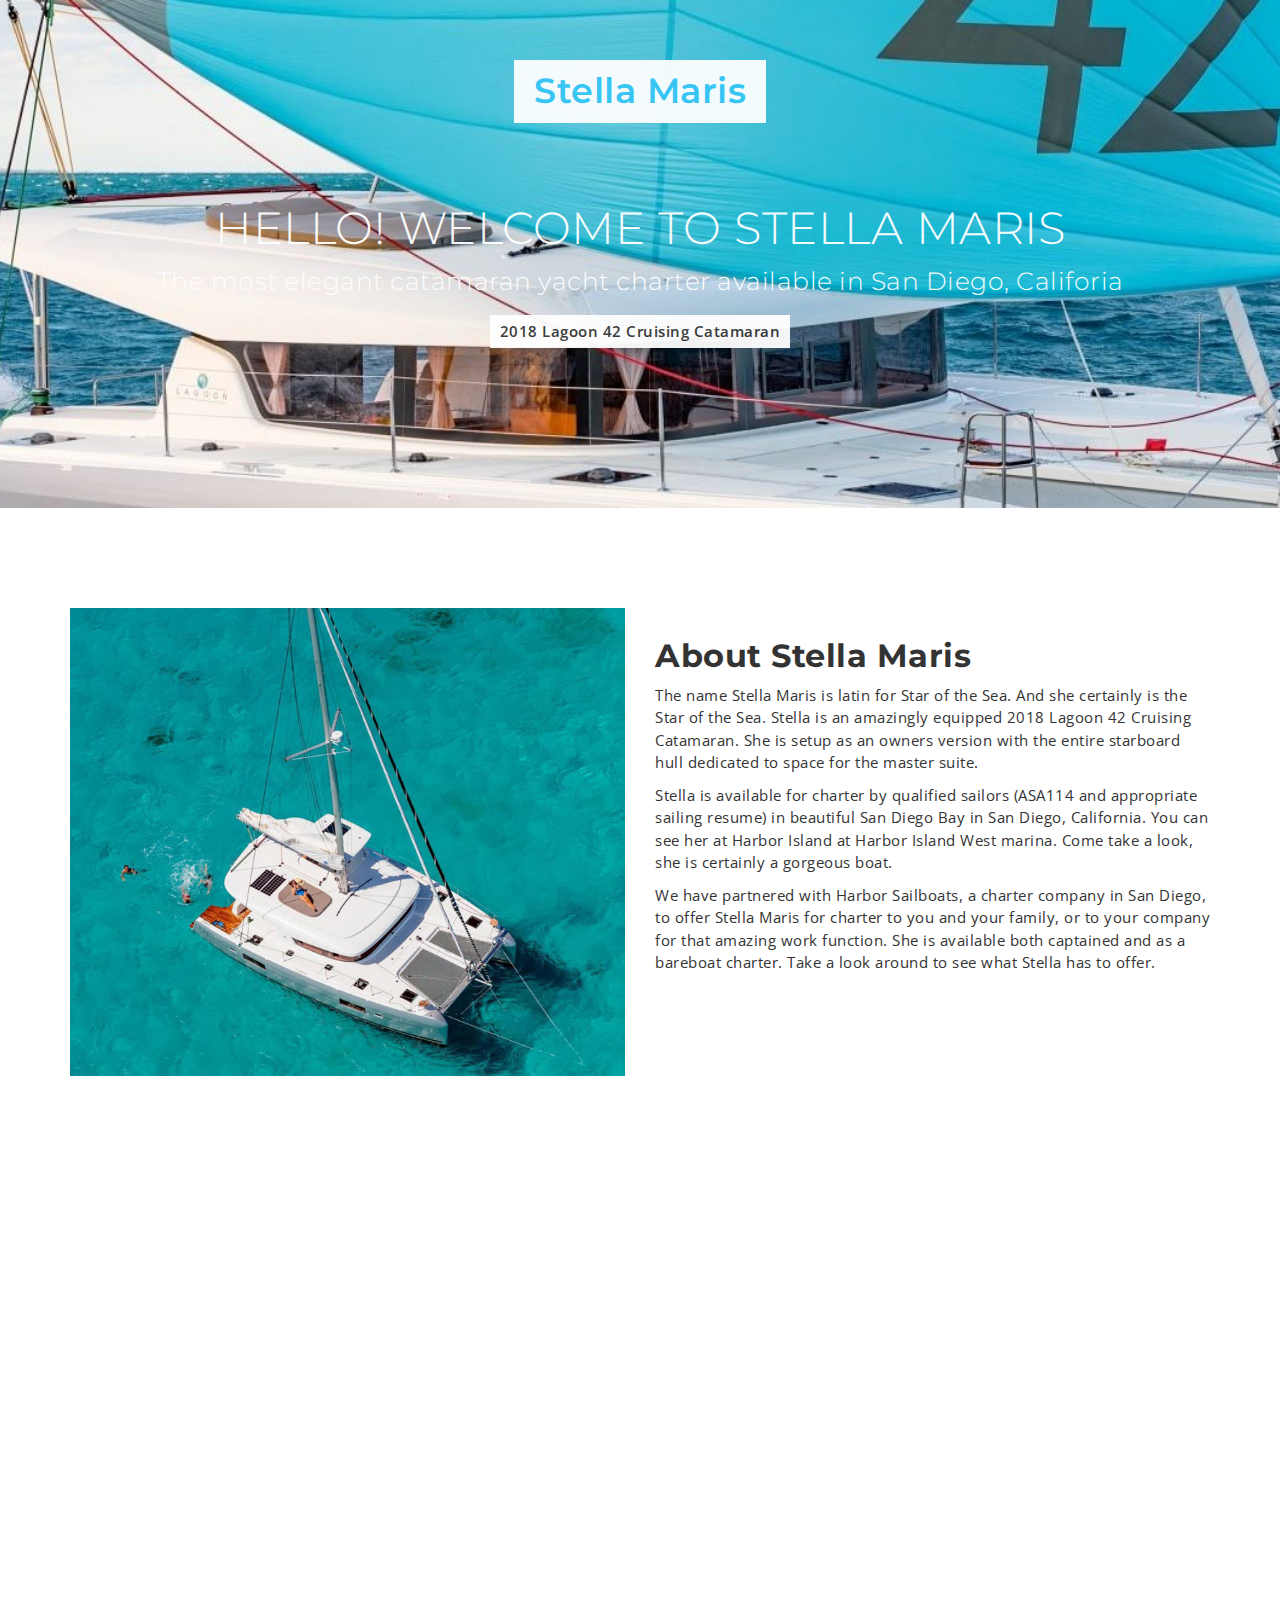
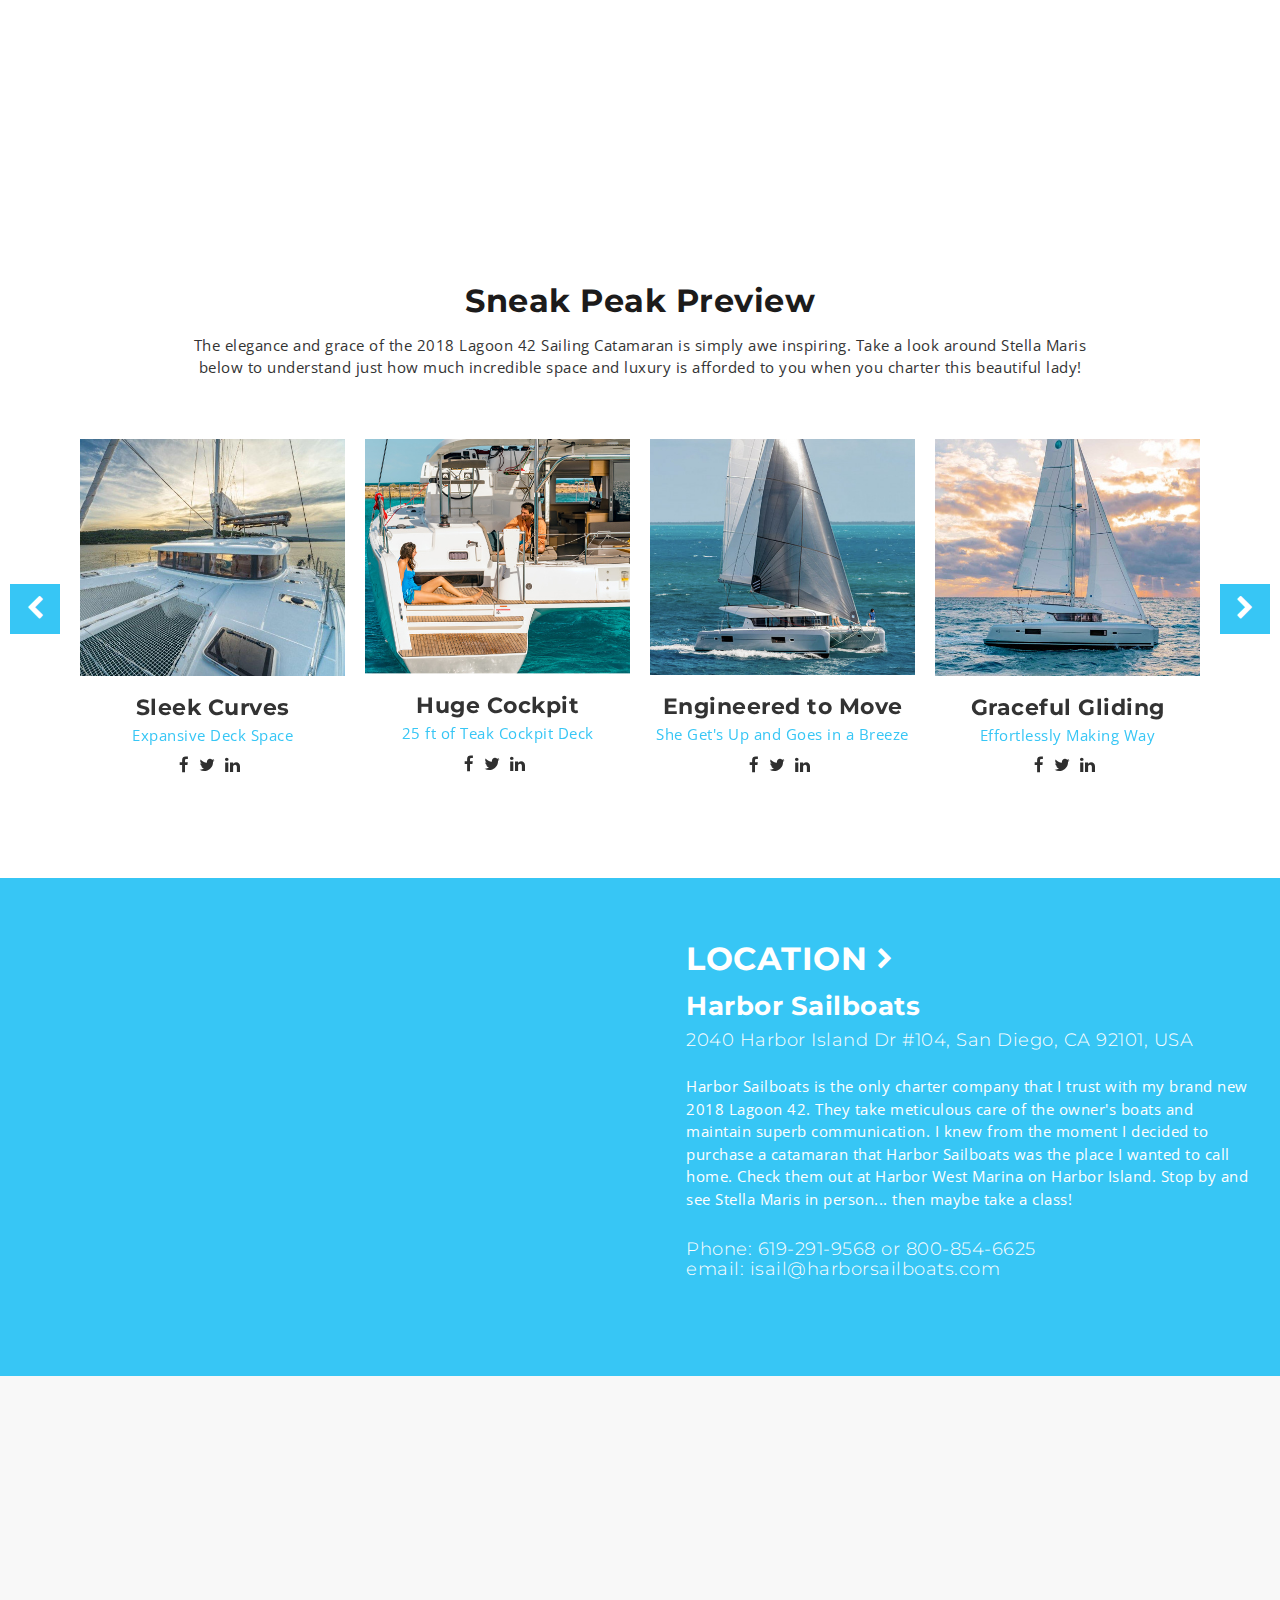
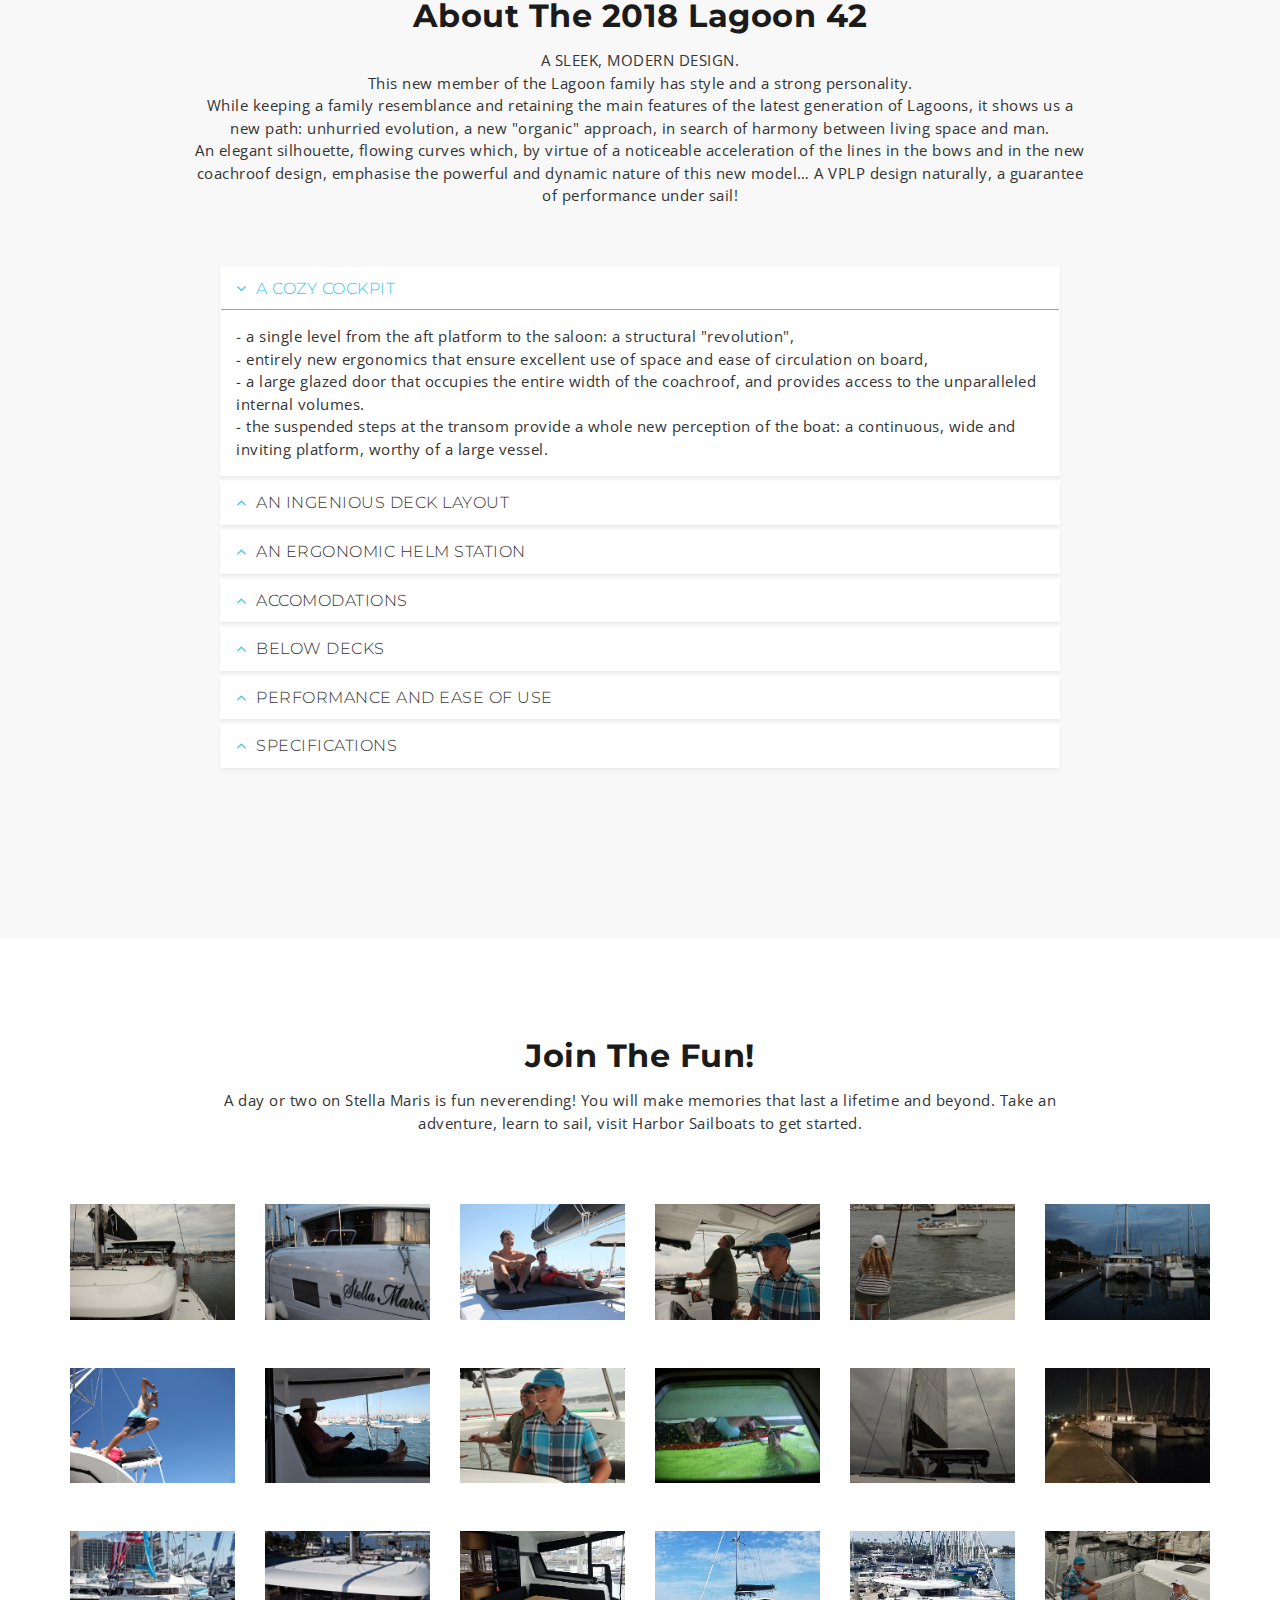
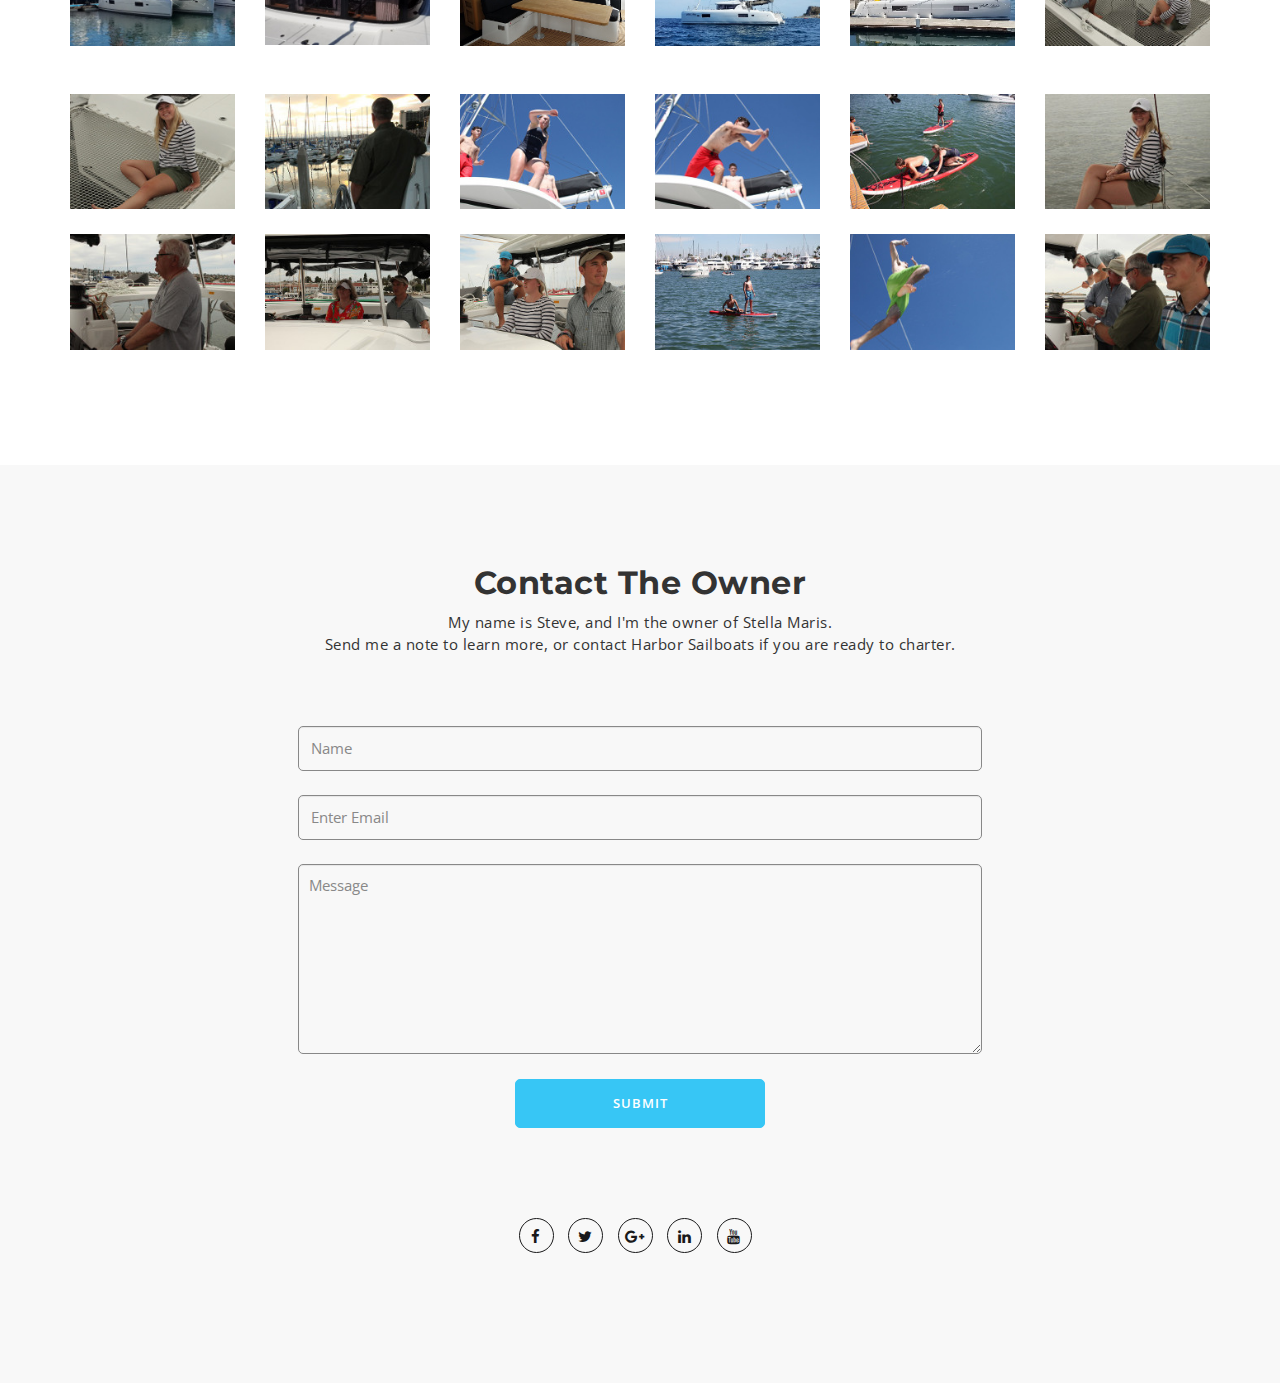
==== Detail/index.html @ 65ba23bf "1" ====
<!DOCTYPE html>
<html lang="en">
  <head>
    <meta charset="utf-8">
    <meta http-equiv="X-UA-Compatible" content="IE=edge">
    <meta name="viewport" content="width=device-width, initial-scale=1">
    <!-- The above 3 meta tags *must* come first in the head; any other head content must come *after* these tags -->
    <title>Stella Maris : Home</title>
    <!-- Favicon -->
    <link rel="shortcut icon" type="image/icon" href="assets/images/favicon.ico"/>
    <!-- Font Awesome -->
    <link href="https://maxcdn.bootstrapcdn.com/font-awesome/4.6.3/css/font-awesome.min.css" rel="stylesheet">
    <!-- Bootstrap -->
    <link href="assets/css/bootstrap.min.css" rel="stylesheet">
    <!-- Slick slider -->
    <link href="assets/css/slick.css" rel="stylesheet">
    <!-- Theme color -->
    <link id="switcher" href="assets/css/theme-color/lite-blue-theme.css" rel="stylesheet"> 

    <!-- Main Style -->
    <link href="style.css" rel="stylesheet">

    <!-- Fonts -->

    <!-- Open Sans for body font -->
	<link href="https://fonts.googleapis.com/css?family=Open+Sans:300,400,400i,600,700,800" rel="stylesheet">
	<!-- Montserrat for title -->
	<link href="https://fonts.googleapis.com/css?family=Montserrat" rel="stylesheet">
 
 
	
    <!-- HTML5 shim and Respond.js for IE8 support of HTML5 elements and media queries -->
    <!-- WARNING: Respond.js doesn't work if you view the page via file:// -->
    <!--[if lt IE 9]>
      <script src="https://oss.maxcdn.com/html5shiv/3.7.2/html5shiv.min.js"></script>
      <script src="https://oss.maxcdn.com/respond/1.4.2/respond.min.js"></script>
    <![endif]-->
  </head>
  <body>
  	
  	<!-- Start Header -->
	<header id="mu-hero" class="" role="banner">
		<!-- Start menu  -->
		<nav class="navbar navbar-fixed-top navbar-default mu-navbar">
		  	<div class="container">
			    <!-- Brand and toggle get grouped for better mobile display -->
			    <div class="navbar-header">
			      <button type="button" class="navbar-toggle collapsed" data-toggle="collapse" data-target="#bs-example-navbar-collapse-1" aria-expanded="false">
			        <span class="sr-only">Toggle navigation</span>
			        <span class="icon-bar"></span>
			        <span class="icon-bar"></span>
			        <span class="icon-bar"></span>
			      </button>

			      <!-- Logo -->
			      <a class="navbar-brand" href="index.html">Stella Maris</a>

			    </div>

			    <!-- Collect the nav links, forms, and other content for toggling -->
			    <div class="collapse navbar-collapse" id="bs-example-navbar-collapse-1">
			      	<ul class="nav navbar-nav mu-menu navbar-right">
			      		<li><a href="#mu-hero">Home</a></li>
				        <li><a href="#mu-about">About Stella</a></li>
			            <li><a href="#mu-speakers">Sneak Peak</a></li>
			            <li><a href="#mu-sponsors">The Fun</a></li>
			            <li><a href="#mu-contact">Contact</a></li>
			      	</ul>
			    </div><!-- /.navbar-collapse -->
		  	</div><!-- /.container-fluid -->
		</nav>
		<!-- End menu -->

		<div class="mu-hero-overlay">
			<div class="container">
				<div class="mu-hero-area">

					<!-- Start hero featured area -->
					<div class="mu-hero-featured-area">
						<!-- Start center Logo -->
						<div class="mu-logo-area">
							<!-- text based logo -->
							<a class="mu-logo" href="#">Stella Maris</a>
							<!-- image based logo -->
							<!-- <a class="mu-logo" href="#"><img src="assets/images/logo.jpg" alt="logo img"></a> -->
						</div>
						<!-- End center Logo -->

						<div class="mu-hero-featured-content">

							<h1>HELLO! WELCOME TO STELLA MARIS</h1>
							<h2>The most elegant catamaran yacht charter available in San Diego, Califoria</h2>
							<p class="mu-event-date-line">2018 Lagoon 42 Cruising Catamaran</p>

						</div>
					</div>
					<!-- End hero featured area -->

				</div>
			</div>
		</div>
	</header>
	<!-- End Header -->
	
	<!-- Start main content -->
	<main role="main">
		<!-- Start About -->
		<section id="mu-about">
			<div class="container">
				<div class="row">
					<div class="col-md-12">
						<div class="mu-about-area">
							<!-- Start Feature Content -->
							<div class="row">
								<div class="col-md-6">
									<div class="mu-about-left">
										<img class="" src="assets/images/about.jpg" alt="Men Speaker">
									</div>
								</div>
								<div class="col-md-6">
									<div class="mu-about-right">
										<h2>About Stella Maris</h2>
										<p>The name Stella Maris is latin for Star of the Sea. And she certainly is the Star of the Sea. Stella is an amazingly equipped 2018 Lagoon 42 Cruising Catamaran. She is setup as an owners version with the entire starboard hull dedicated to space for the master suite.</p>

										<p>Stella is available for charter by qualified sailors (ASA114 and appropriate sailing resume) in beautiful San Diego Bay in San Diego, California. You can see her at Harbor Island at Harbor Island West marina. Come take a look, she is certainly a gorgeous boat.</p>

										<p>We have partnered with Harbor Sailboats, a charter company in San Diego, to offer Stella Maris for charter to you and your family, or to your company for that amazing work function. She is available both captained and as a bareboat charter. Take a look around to see what Stella has to offer.</p>
									</div>
								</div>
							</div>
							<!-- End Feature Content -->

						</div>
					</div>
				</div>
			</div>
		</section>
		<!-- End About -->

		<!-- Start Video -->
		<section id="mu-video">
			<div class="mu-video-overlay">
				<div class="container">
					<div class="row">
						<div class="col-md-12">
							<div class="mu-video-area">
								<h2>Watch How Comfortable The Lagoon 42 Can Be!</h2>
								<a class="mu-video-play-btn" href="#"><i class="fa fa-play" aria-hidden="true"></i></a>
							</div>
						</div>
					</div>
				</div>
			</div>

			<!-- Start Video content -->
			<div class="mu-video-content">
				<div class="mu-video-iframe-area">
					<a class="mu-video-close-btn" href="#"><i class="fa fa-times" aria-hidden="true"></i></a>
					<iframe width="854" height="480" src="https://player.vimeo.com/video/160850432" frameborder="0" allowfullscreen></iframe>
				</div>
			</div>
			<!-- End Video content -->

		</section>
		<!-- End Video -->

		<!-- Start Speakers -->
		<section id="mu-speakers">
			<div class="container">
				<div class="row">
					<div class="col-md-12">
						<div class="mu-speakers-area">

							<div class="mu-title-area">
								<h2 class="mu-title">Sneak Peak Preview</h2>
								<p>The elegance and grace of the 2018 Lagoon 42 Sailing Catamaran is simply awe inspiring. Take a look around Stella Maris below to understand just how much incredible space and luxury is afforded to you when you charter this beautiful lady!</p>
							</div>

							<!-- Start Speakers Content -->
							<div class="mu-speakers-content">

								<div class="mu-speakers-slider">

									<!-- Start single speaker -->
									<div class="mu-single-speakers">
										<img src="assets/images/speaker-1.jpg" alt="speaker img">
										<div class="mu-single-speakers-info">
											<h3>Sleek Curves</h3>
											<p>Expansive Deck Space</p>
											<ul class="mu-single-speakers-social">
												<li><a href="https://www.facebook.com/harborsailboats/"><i class="fa fa-facebook"></i></a></li>
												<li><a href="https://twitter.com/HarborSailboats"><i class="fa fa-twitter"></i></a></li>
												<li><a href="https://www.linkedin.com/company/harbor-sailboats"><i class="fa fa-linkedin"></i></a></li>
											</ul>
										</div>
									</div>
									<!-- End single speaker -->

									<!-- Start single speaker -->
									<div class="mu-single-speakers">
										<img src="assets/images/speaker-2.jpg" alt="speaker img">
										<div class="mu-single-speakers-info">
											<h3>Huge Cockpit</h3>
											<p>25 ft of Teak Cockpit Deck</p>
											<ul class="mu-single-speakers-social">
												<li><a href="https://www.facebook.com/harborsailboats/"><i class="fa fa-facebook"></i></a></li>
												<li><a href="https://twitter.com/HarborSailboats"><i class="fa fa-twitter"></i></a></li>
												<li><a href="https://www.linkedin.com/company/harbor-sailboats"><i class="fa fa-linkedin"></i></a></li>
											</ul>
										</div>
									</div>
									<!-- End single speaker -->


									<!-- Start single speaker -->
									<div class="mu-single-speakers">
										<img src="assets/images/speaker-3.jpg" alt="speaker img">
										<div class="mu-single-speakers-info">
											<h3>Engineered to Move</h3>
											<p>She Get's Up and Goes in a Breeze</p>
											<ul class="mu-single-speakers-social">
												<li><a href="https://www.facebook.com/harborsailboats/"><i class="fa fa-facebook"></i></a></li>
												<li><a href="https://twitter.com/HarborSailboats"><i class="fa fa-twitter"></i></a></li>
												<li><a href="https://www.linkedin.com/company/harbor-sailboats"><i class="fa fa-linkedin"></i></a></li>
											</ul>
										</div>
									</div>
									<!-- End single speaker -->


									<!-- Start single speaker -->
									<div class="mu-single-speakers">
										<img src="assets/images/speaker-4.jpg" alt="speaker img">
										<div class="mu-single-speakers-info">
											<h3>Graceful Gliding</h3>
											<p>Effortlessly Making Way</p>
											<ul class="mu-single-speakers-social">
												<li><a href="https://www.facebook.com/harborsailboats/"><i class="fa fa-facebook"></i></a></li>
												<li><a href="https://twitter.com/HarborSailboats"><i class="fa fa-twitter"></i></a></li>
												<li><a href="https://www.linkedin.com/company/harbor-sailboats"><i class="fa fa-linkedin"></i></a></li>
											</ul>
										</div>
									</div>
									<!-- End single speaker -->

									<!-- Start single speaker -->
									<div class="mu-single-speakers">
										<img src="assets/images/speaker-5.jpg" alt="speaker img">
										<div class="mu-single-speakers-info">
											<h3>Master Suite Bath</h3>
											<p>Not Your Typical Boat Head</p>
											<ul class="mu-single-speakers-social">
												<li><a href="https://www.facebook.com/harborsailboats/"><i class="fa fa-facebook"></i></a></li>
												<li><a href="https://twitter.com/HarborSailboats"><i class="fa fa-twitter"></i></a></li>
												<li><a href="https://www.linkedin.com/company/harbor-sailboats"><i class="fa fa-linkedin"></i></a></li>
											</ul>
										</div>
									</div>
									<!-- End single speaker -->

									<!-- Start single speaker -->
									<div class="mu-single-speakers">
										<img src="assets/images/speaker-6.jpg" alt="speaker img">
										<div class="mu-single-speakers-info">
											<h3>Saloon With Space</h3>
											<p>Room to Relax</p>
											<ul class="mu-single-speakers-social">
												<li><a href="https://www.facebook.com/harborsailboats/"><i class="fa fa-facebook"></i></a></li>
												<li><a href="https://twitter.com/HarborSailboats"><i class="fa fa-twitter"></i></a></li>
												<li><a href="https://www.linkedin.com/company/harbor-sailboats"><i class="fa fa-linkedin"></i></a></li>
											</ul>
										</div>
									</div>
									<!-- End single speaker -->


									<!-- Start single speaker -->
									<div class="mu-single-speakers">
										<img src="assets/images/speaker-7.jpg" alt="speaker img">
										<div class="mu-single-speakers-info">
											<h3>The Galley</h3>
											<p>Room for a Chef</p>
											<ul class="mu-single-speakers-social">
												<li><a href="https://www.facebook.com/harborsailboats/"><i class="fa fa-facebook"></i></a></li>
												<li><a href="https://twitter.com/HarborSailboats"><i class="fa fa-twitter"></i></a></li>
												<li><a href="https://www.linkedin.com/company/harbor-sailboats"><i class="fa fa-linkedin"></i></a></li>
											</ul>
										</div>
									</div>
									<!-- End single speaker -->


									<!-- Start single speaker -->
									<div class="mu-single-speakers">
										<img src="assets/images/speaker-8.jpg" alt="speaker img">
										<div class="mu-single-speakers-info">
											<h3>Spacious Cabins</h3>
											<p>Light and Airy</p>
											<ul class="mu-single-speakers-social">
												<li><a href="https://www.facebook.com/harborsailboats/"><i class="fa fa-facebook"></i></a></li>
												<li><a href="https://twitter.com/HarborSailboats"><i class="fa fa-twitter"></i></a></li>
												<li><a href="https://www.linkedin.com/company/harbor-sailboats"><i class="fa fa-linkedin"></i></a></li>
											</ul>
										</div>
									</div>
									<!-- End single speaker -->
								</div>
							</div>
							<!-- End Speakers Content -->

						</div>
					</div>
				</div>
			</div>
		</section>
		<!-- End Speakers -->

		<!-- Start Venue -->
		<section id="mu-venue">
			<div class="mu-venue-area">
				<div class="row">

					<div class="col-md-6">
						<div class="mu-venue-map">
							<iframe src="https://www.google.com/maps/embed?pb=!1m18!1m12!1m3!1d3356.5060630636676!2d-117.21185962415237!3d32.72575054158334!2m3!1f0!2f0!3f0!3m2!1i1024!2i768!4f13.1!3m3!1m2!1s0x80deab0d3cc70043%3A0x1e513557027c5e20!2sHarbor+Sailboats!5e0!3m2!1sen!2sus!4v1509255397035" width="100%" height="500" frameborder="0" style="border:0" allowfullscreen></iframe>
                        </div>
					</div>

					<div class="col-md-6">
						<div class="mu-venue-address">
							<h2>LOCATION <i class="fa fa-chevron-right" aria-hidden="true"></i></h2>
							<h3>Harbor Sailboats</h3>
							<h4>2040 Harbor Island Dr #104, San Diego, CA 92101, USA</h4>
							<p>Harbor Sailboats is the only charter company that I trust with my brand new 2018 Lagoon 42. They take meticulous care of the owner's boats and maintain superb communication. I knew from the moment I decided to purchase a catamaran that Harbor Sailboats was the place I wanted to call home. Check them out at Harbor West Marina on Harbor Island. Stop by and see Stella Maris in person... then maybe take a class!</p>
                            <h4><br>Phone: 619-291-9568 or 800-854-6625<br>
                            email: isail@harborsailboats.com</h4>
						</div>
					</div>
				</div>
			</div>
		</section>
		<!-- End Venue -->

		<!-- Start FAQ -->
		<section id="mu-faq">
			<div class="container">
				<div class="row">
					<div class="col-md-12">
						<div class="mu-faq-area">

							<div class="mu-title-area">
								<h2 class="mu-title"><br><br>About the 2018 Lagoon 42</h2>
								<p>A SLEEK, MODERN DESIGN.<br>
                                    This new member of the Lagoon family has style and a strong personality. <br>
                                    While keeping a family resemblance and retaining the main features of the latest generation of Lagoons, it shows us a new path: unhurried evolution, a new "organic" approach, in search of harmony between living space and man.<br>
                                    An elegant silhouette, flowing curves which, by virtue of a noticeable acceleration of the lines in the bows and in the new coachroof design, emphasise the powerful and dynamic nature of this new model… A VPLP design naturally, a guarantee of performance under sail! </p>
							</div>

							<div class="mu-faq-content">

								<div class="panel-group" id="accordion">

							        <div class="panel panel-default">
							          <div class="panel-heading">
							            <h4 class="panel-title">
							              <a data-toggle="collapse" data-parent="#accordion" href="#collapseOne" aria-expanded="true">
							                <span class="fa fa-angle-down"></span> A COZY COCKPIT
							              </a>
							            </h4>
							          </div>
							          <div id="collapseOne" class="panel-collapse collapse in">
							            <div class="panel-body">
                                        - a single level from the aft platform to the saloon: a structural "revolution",<br>
                                        - entirely new ergonomics that ensure excellent use of space and ease of circulation on board,<br>
                                        - a large glazed door that occupies the entire width of the coachroof, and provides access to the unparalleled internal volumes.<br>
                                        - the suspended steps at the transom provide a whole new perception of the boat: a continuous, wide and inviting platform, worthy of a large vessel.							            </div>
							          </div>
							        </div>

							        <div class="panel panel-default">
							          <div class="panel-heading">
							            <h4 class="panel-title">
							              <a data-toggle="collapse" data-parent="#accordion" href="#collapseTwo">
							                <span class="fa fa-angle-up"></span> AN INGENIOUS DECK LAYOUT
							              </a>
							            </h4>
							          </div>
							          <div id="collapseTwo" class="panel-collapse collapse">
							            <div class="panel-body">
                                            The mast moved further aft and the self-tacking jib, a guarantee of performance under sail and ease of handling, provide the ability to bring all operations together in one place.							            </div>
							          </div>
							        </div>

							        <div class="panel panel-default">
							          <div class="panel-heading">
							            <h4 class="panel-title">
							              <a data-toggle="collapse" data-parent="#accordion" href="#collapseThree">
							                <span class="fa fa-angle-up"></span> AN ERGONOMIC HELM STATION
							              </a>
							            </h4>
							          </div>
							          <div id="collapseThree" class="panel-collapse collapse">
							            <div class="panel-body">
                                            Located at the coachroof bulkhead, offering many advantages:direct communication between the cockpit and saloon, improved circulation, forward and aft of the helming station,
                                            direct access to the coachroof for easier access to the boom, a composite bimini with a sliding panel to ensure a good view of the sails,
                                            a closure panel for helming station safety when under way.						            
                                        </div>
							          </div>
							        </div>

							        <div class="panel panel-default">
							          <div class="panel-heading">
							            <h4 class="panel-title">
							              <a data-toggle="collapse" data-parent="#accordion" href="#collapseFour">
							                <span class="fa fa-angle-up"></span> ACCOMODATIONS 
							              </a>
							            </h4>
							          </div>
							          <div id="collapseFour" class="panel-collapse collapse">
							            <div class="panel-body">
                                            3 cabin owners configuration … and what cabins! Island double beds for the aft cabins and beds with side access for the forward cabins,
                                            the aft cabins benefit from a bathroom with a separate shower, very large windows in the cabins offer excellent illumination and magnificent views of the surroundings, the vertical glazing in the coachroof provides saloon illumination: a well-lit, comfortable environment that is perfectly balanced between the galley and saloon areas,
                                            the U-shaped galley, fully fitted with broad work surfaces and extensive storage space, is oriented towards the external cockpit. The attention devoted to detail and the use of the volumes make this new interior a unique and enjoyable living space.							            </div>
							          </div>
							        </div>

							        <div class="panel panel-default">
							          <div class="panel-heading">
							            <h4 class="panel-title">
							              <a data-toggle="collapse" data-parent="#accordion" href="#collapseFive">
							                <span class="fa fa-angle-up"></span> BELOW DECKS 
							              </a>
							            </h4>
							          </div>
							          <div id="collapseFive" class="panel-collapse collapse">
							            <div class="panel-body">
                                            The influence of the organic architecture resonates in the interior volumes.<br>
                                            Attractive moulded wood emphasises the smooth curves of the interior furnishings, designed with care by Nauta.<br>
                                            Once again, the Italian design firm combines elegance and functionality, and offers us two versions of this new model.
                                        </div>
							          </div>
							        </div>
							        <div class="panel panel-default">
							          <div class="panel-heading">
							            <h4 class="panel-title">
							              <a data-toggle="collapse" data-parent="#accordion" href="#collapseSix">
							                <span class="fa fa-angle-up"></span> PERFORMANCE AND EASE OF USE 
							              </a>
							            </h4>
							          </div>
							          <div id="collapseSix" class="panel-collapse collapse">
							            <div class="panel-body">
                                            The mast being moved further aft offers many advantages on a cruising catamaran:a self-tacking genoa for ease of use,<br>
                                            - a larger foretriangle for a greater choice of downwind sails,<br>
                                            - a shorter boom for ease of maneuvering,<br>
                                            - a mainsail that is broader near the head, taking advantage of less turbulent wind for a real improvement in performance,<br>
                                            - re-centering of the weight, which greatly reduces pitching.                                        
                                        </div>
							          </div>
							        </div>
							        <div class="panel panel-default">
							          <div class="panel-heading">
							            <h4 class="panel-title">
							              <a data-toggle="collapse" data-parent="#accordion" href="#collapseSeven">
							                <span class="fa fa-angle-up"></span> SPECIFICATIONS 
							              </a>
							            </h4>
							          </div>
							          <div id="collapseSeven" class="panel-collapse collapse">
							            <div class="panel-body">
                                            Length over all: 12,80m / 42'<br>
                                            Beam: 7,70m / 25'3"<br>
                                            Draft: 1,25m / 4'1"<br>
                                            Mast clearance: 20,65m / 67'9"<br>
                                            Light displacement (EEC): 12,1 t / 26681 Lbs<br>
                                            Sail area: 90 m² / 968 sq.ft<br>
                                            Full-batten mainsail: 55m² / 592 sq.ft<br>
                                            Square top mainsail: 59m² / 635 sq.ft<br>
                                            Self tacking jib: 35m² / 377 sq.ft<br>
                                            Code 0: 68m² / 732 sq.ft<br>
                                            Engines: 2 x 57 CV / 2 x 57 HP<br>
                                            Fuel capacity: 300 l / 79 US gal<br>
                                            Fresh water capacity: 300 l / 79 US gal<br>
                                            No. Of berths: 6 to 12<br>
                                            EC certification: A :12 ; B :14 ; C : 20 ; D: 30<br>
                                        </div>
							          </div>
							        </div>


							    </div>
							</div>

						</div>
					</div>
				</div>
			</div>
		</section>
		<!-- End FAQ -->
        <br><br><br>
		<!-- Start Sponsors -->
		<section id="mu-sponsors">
			<div class="container">
				<div class="row">
					<div class="col-md-12">
						<div class="mu-sponsors-area">
							
							<div class="mu-title-area">
								<h2 class="mu-title">Join The Fun!</h2>
								<p>A day or two on Stella Maris is fun neverending! You will make memories that last a lifetime and beyond. Take an adventure, learn to sail, visit Harbor Sailboats to get started.</p>
							</div>
							
							<!-- Start spnonsors brand logo -->
							<div class="mu-sponsors-content">
								<div class="row">
									<div class="col-md-2 col-sm-4 col-xs-4">
										<div class="mu-sponsors-single">
											<img src="assets/images/sponsor-logo-1.png" alt="Brand Logo">
										</div>
									</div>

									<div class="col-md-2 col-sm-4 col-xs-4">
										<div class="mu-sponsors-single">
											<img src="assets/images/sponsor-logo-2.png" alt="Brand Logo">
										</div>
									</div>

									<div class="col-md-2 col-sm-4 col-xs-4">
										<div class="mu-sponsors-single">
											<img src="assets/images/sponsor-logo-3.png" alt="Brand Logo">
										</div>
									</div>

									<div class="col-md-2 col-sm-4 col-xs-4">
										<div class="mu-sponsors-single">
											<img src="assets/images/sponsor-logo-4.png" alt="Brand Logo">
										</div>
									</div>

										<div class="col-md-2 col-sm-4 col-xs-4">
										<div class="mu-sponsors-single">
											<img src="assets/images/sponsor-logo-5.png" alt="Brand Logo">
										</div>
									</div>

									<div class="col-md-2 col-sm-4 col-xs-4">
										<div class="mu-sponsors-single">
											<img src="assets/images/sponsor-logo-6.png" alt="Brand Logo">
										</div>
									</div>
                                </div>
                                <br>
    							<div class="row">
									<div class="col-md-2 col-sm-4 col-xs-4">
										<div class="mu-sponsors-single">
											<img src="assets/images/sponsor-logo-7.png" alt="Brand Logo">
										</div>
									</div>

									<div class="col-md-2 col-sm-4 col-xs-4">
										<div class="mu-sponsors-single">
											<img src="assets/images/sponsor-logo-8.png" alt="Brand Logo">
										</div>
									</div>

									<div class="col-md-2 col-sm-4 col-xs-4">
										<div class="mu-sponsors-single">
											<img src="assets/images/sponsor-logo-9.png" alt="Brand Logo">
										</div>
									</div>

									<div class="col-md-2 col-sm-4 col-xs-4">
										<div class="mu-sponsors-single">
											<img src="assets/images/sponsor-logo-10.png" alt="Brand Logo">
										</div>
									</div>

									<div class="col-md-2 col-sm-4 col-xs-4">
										<div class="mu-sponsors-single">
											<img src="assets/images/sponsor-logo-11.png" alt="Brand Logo">
										</div>
									</div>

									<div class="col-md-2 col-sm-4 col-xs-4">
										<div class="mu-sponsors-single">
											<img src="assets/images/sponsor-logo-12.png" alt="Brand Logo">
										</div>
									</div>
								</div>
                                <br>
    							<div class="row">
									<div class="col-md-2 col-sm-4 col-xs-4">
										<div class="mu-sponsors-single">
											<img src="assets/images/sponsor-logo-13.jpg" alt="Brand Logo">
										</div>
									</div>

									<div class="col-md-2 col-sm-4 col-xs-4">
										<div class="mu-sponsors-single">
											<img src="assets/images/sponsor-logo-14.jpg" alt="Brand Logo">
										</div>
									</div>

									<div class="col-md-2 col-sm-4 col-xs-4">
										<div class="mu-sponsors-single">
											<img src="assets/images/sponsor-logo-15.jpg" alt="Brand Logo">
										</div>
									</div>

									<div class="col-md-2 col-sm-4 col-xs-4">
										<div class="mu-sponsors-single">
											<img src="assets/images/sponsor-logo-16.jpg" alt="Brand Logo">
										</div>
									</div>

									<div class="col-md-2 col-sm-4 col-xs-4">
										<div class="mu-sponsors-single">
											<img src="assets/images/sponsor-logo-17.jpg" alt="Brand Logo">
										</div>
									</div>

									<div class="col-md-2 col-sm-4 col-xs-4">
										<div class="mu-sponsors-single">
											<img src="assets/images/sponsor-logo-18.jpg" alt="Brand Logo">
										</div>
									</div>
								</div>
                                <br>
    							<div class="row">
									<div class="col-md-2 col-sm-4 col-xs-4">
										<div class="mu-sponsors-single">
											<img src="assets/images/sponsor-logo-19.jpg" alt="Brand Logo">
										</div>
									</div>

									<div class="col-md-2 col-sm-4 col-xs-4">
										<div class="mu-sponsors-single">
											<img src="assets/images/sponsor-logo-20.jpg" alt="Brand Logo">
										</div>
									</div>

									<div class="col-md-2 col-sm-4 col-xs-4">
										<div class="mu-sponsors-single">
											<img src="assets/images/sponsor-logo-21.jpg" alt="Brand Logo">
										</div>
									</div>

									<div class="col-md-2 col-sm-4 col-xs-4">
										<div class="mu-sponsors-single">
											<img src="assets/images/sponsor-logo-22.jpg" alt="Brand Logo">
										</div>
									</div>

									<div class="col-md-2 col-sm-4 col-xs-4">
										<div class="mu-sponsors-single">
											<img src="assets/images/sponsor-logo-23.jpg" alt="Brand Logo">
										</div>
									</div>

									<div class="col-md-2 col-sm-4 col-xs-4">
										<div class="mu-sponsors-single">
											<img src="assets/images/sponsor-logo-24.jpg" alt="Brand Logo">
										</div>
									</div>
								</div>
							</div>
                                <br>
    							<div class="row">
									<div class="col-md-2 col-sm-4 col-xs-4">
										<div class="mu-sponsors-single">
											<img src="assets/images/sponsor-logo-25.jpg" alt="Brand Logo">
										</div>
									</div>

									<div class="col-md-2 col-sm-4 col-xs-4">
										<div class="mu-sponsors-single">
											<img src="assets/images/sponsor-logo-26.jpg" alt="Brand Logo">
										</div>
									</div>

									<div class="col-md-2 col-sm-4 col-xs-4">
										<div class="mu-sponsors-single">
											<img src="assets/images/sponsor-logo-27.jpg" alt="Brand Logo">
										</div>
									</div>

									<div class="col-md-2 col-sm-4 col-xs-4">
										<div class="mu-sponsors-single">
											<img src="assets/images/sponsor-logo-28.jpg" alt="Brand Logo">
										</div>
									</div>

									<div class="col-md-2 col-sm-4 col-xs-4">
										<div class="mu-sponsors-single">
											<img src="assets/images/sponsor-logo-29.jpg" alt="Brand Logo">
										</div>
									</div>

									<div class="col-md-2 col-sm-4 col-xs-4">
										<div class="mu-sponsors-single">
											<img src="assets/images/sponsor-logo-30.jpg" alt="Brand Logo">
										</div>
									</div>
								</div>
							<!-- End spnonsors brand logo -->
						</div>
					</div>
				</div>
			</div>
		</section>
		<!-- End Sponsors -->
        <br><br><br><br><br><br>

		<!-- Start Contact -->
		<section id="mu-contact">
			<div class="container">
				<div class="row">
					<div class="col-md-12">
						<div class="mu-contact-area">

							<div class="mu-title-area">
								<h2 class="mu-heading-title">Contact The Owner</h2>
								<p>My name is Steve, and I'm the owner of Stella Maris.<br>Send me a note to learn more, or contact Harbor Sailboats if you are ready to charter.</p>
							</div>

							<!-- Start Contact Content -->
							<div class="mu-contact-content">
								<div class="row">

								<div class="col-md-12">
									<div class="mu-contact-form-area">
										<div id="form-messages"></div>
											<form id="ajax-contact" method="post" action="mailer.php" class="mu-contact-form">
												<div class="form-group">                
													<input type="text" class="form-control" placeholder="Name" id="name" name="name" required>
												</div>
												<div class="form-group">                
													<input type="email" class="form-control" placeholder="Enter Email" id="email" name="email" required>
												</div>              
												<div class="form-group">
													<textarea class="form-control" placeholder="Message" id="message" name="message" required></textarea>
												</div>
												<button type="submit" class="mu-send-msg-btn"><span>SUBMIT</span></button>
								            </form>
										</div>
									</div>
								</div>
							</div>
							<!-- End Contact Content -->
						</div>
					</div>
				</div>
			</div>
		</section>
		<!-- End Contact -->

	</main>
	
	<!-- End main content -->	
			
	<br><br>		
	<!-- Start footer -->
	<footer id="mu-footer" role="contentinfo">
			<div class="container">
				<div class="mu-footer-area">
					<div class="mu-footer-top">
						<div class="mu-social-media">
							<a href="https://www.facebook.com/harborsailboats"><i class="fa fa-facebook"></i></a>
							<a href="https://twitter.com/HarborSailboats"><i class="fa fa-twitter"></i></a>
							<a href="https://plus.google.com/103163672385262578742"><i class="fa fa-google-plus"></i></a>
							<a href="https://www.linkedin.com/company/harbor-sailboats"><i class="fa fa-linkedin"></i></a>
							<a href="https://www.youtube.com/channel/UCc_NIAcBCXuR20yczjAwhJw"><i class="fa fa-youtube"></i></a>
						</div>
					</div>
				</div>
			</div>
        <br><br><br><br>
	</footer>
	<!-- End footer -->

	
	
    <!-- jQuery library -->
    <script src="https://ajax.googleapis.com/ajax/libs/jquery/1.11.3/jquery.min.js"></script>
    <!-- Include all compiled plugins (below), or include individual files as needed -->
    <!-- Bootstrap -->
    <script src="assets/js/bootstrap.min.js"></script>
	<!-- Slick slider -->
    <script type="text/javascript" src="assets/js/slick.min.js"></script>
    <!-- Event Counter -->
    <script type="text/javascript" src="assets/js/jquery.countdown.min.js"></script>
    <!-- Ajax contact form  -->
    <script type="text/javascript" src="assets/js/app.js"></script>
  
       
	
    <!-- Custom js -->
	<script type="text/javascript" src="assets/js/custom.js"></script>

	
	
    
  </body>
</html>
---- Detail/assets/css/theme-color/lite-blue-theme.css ----
/*=======================================
Template Design By MarkUps	
Author URI : http://www.markups.io/
========================================*/


.mu-primary-btn:hover,
.mu-primary-btn:focus,
.mu-copy-right a:hover,
.mu-copy-right a:focus,
.mu-send-msg-btn:hover,
.mu-send-msg-btn:focus,
.mu-faq-content .panel-title a:hover,
.mu-faq-content .panel-title a:focus,
.mu-faq-content .panel-title a[aria-expanded="true"],
.mu-faq-content .panel-title a>span,
.mu-menu ul li a:hover,
.mu-menu ul li a:focus,
.mu-single-speakers-info p,
.mu-single-speakers-social li a:hover,
.mu-single-speakers-social li a:focus,
.mu-logo,
.mu-logo:hover,
.mu-logo:focus,
#mu-hero .navbar-default .navbar-brand,
.mu-navbar .mu-menu li a:hover,
.mu-navbar .mu-menu li a:focus,
.mu-single-event .mu-event-time {
	color: #37c6f5;
} 

.mu-speakers-slider .slick-next,
.mu-speakers-slider .slick-prev,
#mu-venue,
.mu-popular-price .mu-price-tag,
.mu-navbar .navbar-toggle,
.mu-navbar .navbar-toggle:hover,
.mu-navbar .navbar-toggle:focus,
.navbar-default .navbar-nav > .active > a, 
.navbar-default .navbar-nav > .active > a:focus, 
.navbar-default .navbar-nav > .active > a:hover,
.mu-schedule-menu li a:hover,
.mu-schedule-menu li a:focus,
.mu-schedule-menu li.active a,
.mu-schedule-menu li.active a:hover,
.mu-schedule-menu li.active a:focus {
	background-color: #37c6f5;
}

.mu-social-media a:hover,
.mu-social-media a:focus {
	border: 1px solid #37c6f5;
	color: #37c6f5;
}

.mu-contact-form .form-control:focus,
.mu-schedule-menu li a {
	border: 1px solid #37c6f5;    
} 

.mu-send-msg-btn,
.mu-register-btn:hover,
.mu-register-btn:focus,
.mu-popular-price .mu-register-btn {
	border: 1px solid #37c6f5;
	background-color: #37c6f5;
}

.mu-faq-content .panel-default > .panel-heading + .panel-collapse > .panel-body {
	border-top-color: #37c6f5;

}

.mu-reg-submit-btn:hover,
.mu-reg-submit-btn:focus {
	background-color: #37c6f5;
	border: 2px solid #37c6f5;
}
---- Detail/style.css ----
/*
Template Name: Eventoz	
Author: MarkUps
Author URI: http://www.markups.io/
Version: 1.0
*/


/* Table of Content
==================================================
#BASIC TYPOGRAPHY
#HEADER	
#MENU 
#ABOUT US
#VIDEO
#SCHEDULE
#SPEAKERS
#VENUE
#PRICING PLANS
#REGISTER FORM
#FAQ
#OUR
#CONTACT US
#FOOTER
#RESPONSIVE STYLE
*/


/*--------------------*/
/* BASIC TYPOGRAPHY */
/*--------------------*/

body,
html {
	overflow-x:hidden;
}

body {
	font-family: 'Open Sans', sans-serif;
	font-size: 15px;
	letter-spacing: 0.5px;
	line-height: 1.5;
}

ul {
	padding: 0;
	margin: 0;
}

ul li {
	list-style: disc;
	font-size: 17px;
	line-height: 1.59;
}

a { 
	text-decoration: none;
	color: #2f2f2f;  
}

a:hover,
a:focus {
	outline: none;
	text-decoration: none;
}

h1,
h2,
h3,
h4,
h5,
h6 {
	font-family: 'Montserrat', sans-serif;
	font-weight: 700;
	margin-top: 0;
}


h1 {
	font-size: 38px;
}

h2 {  
	font-size: 32px; 
	line-height: 1.13; 
}

h3 {  
	font-size: 26px;  
}

h4 {  
	font-size: 22px;  
}

h5 {  
	font-size: 20px;  
}

h6 {  
	font-size: 18px;  
}

img {
	border: none;
	max-width: 100%;
}

code {
	background-color: #ee6e73;
	border-radius: 2px;
	color: #fff;
	padding: 2px 4px;
}

pre {
	background-color: #f8f8f8;
	border: 1px solid #eee;
	border-radius: 4px;
	padding: 10px;
}

pre code {
	background-color: transparent;
	color: #333;
}

del{
	text-decoration-color: #ee6e73;
}

kbd {
	background-color: #ddd;
	padding: 4px 6px;
	border-radius: 2px;
	color: ;
}

address {
	line-height: 1.5;
	padding-left: 10px;
}

dl dt {
	font-weight: 700;
}

dl dd {
	margin-left: 0;
}

blockquote {
	background-color: #f8f8f8;
	border-radius: 0 4px 4px 0;
	padding: 5px 15px;
	
}

blockquote p {
	margin-top: 10px;
}

button {
	padding: 5px 15px;
	border: none;
}

button:focus {
	outline: none;
	border: none;
}


/* ========= BUTTON =========*/

.mu-primary-btn {
	background-color: transparent;
	border-radius: 4px;
	border: 2px solid #ffffff;
	color: #fff;
	display: inline-block;
	font-size: 14px;
	font-weight: 700;
	letter-spacing: 1.5px;
	padding: 12px 35px;
	-webkit-transition: all 0.5s;
	transition: all 0.5s;
}

.mu-primary-btn:hover,
.mu-primary-btn:focus {
	background-color: #fff;
}

.mu-send-msg-btn {
	color: #555;
	font-size: 13px;
	font-weight: 600;
	letter-spacing: 1px;
	text-align: center;
	padding: 14px 24px;
	margin-top: 10px;
	-webkit-transition: all 0.5s;
	transition: all 0.5s;
	width: 250px;
	color: #fff;
	border-radius: 5px;
}

.mu-send-msg-btn:hover,
.mu-send-msg-btn:focus {
	background-color: #fff;
}



/*--------------------*/
/* HEADER */
/*--------------------*/

#mu-hero {
	background-image: url("assets/images/head-featured-bg.jpg");
	display: inline;
	float: left;
	width: 100%;
	background-position: center center;
	background-attachment: fixed;
	-webkit-background-size: cover;
	background-size: cover;
}

.mu-hero-overlay {
	display: inline;
	float: left;
	opacity: 0.94;
	width: 100%;
}

.mu-logo-area {
	display: inline;
	float: left;
	text-align: center;
	width: 100%;
}

.mu-logo {
	font-size: 35px;
	font-family: 'Montserrat', sans-serif;
	display: inline-block;
	font-weight: 600;
	background: #fff;
	padding: 5px 20px;
	margin-bottom: 30px;
}


.mu-menu-btn {
	position: fixed;
	right: 15%;
	top: 50px;
	color: #fff;
	font-size: 25px;
	border: 2px solid #fff;
	padding: 5px 14px;
	z-index: 999;
	-webkit-transition: all 0.5s;
	-o-transition: all 0.5s;
	transition: all 0.5s;
}

.mu-menu-btn:hover,
.mu-menu-btn:focus {
	border: 2px solid #fff;
}



/*=== Featured section ===*/

.mu-hero-featured-area {
	display: inline;
	float: left;
	padding: 60px 0 150px;
	width: 100%;
}

.mu-hero-featured-content {
	display: inline;
	float: right;
	margin-top: 50px;
	text-align: center;
	width: 100%;
}

.mu-hero-featured-content h1 {
	font-size: 45px;
	color: #fff;
	font-weight: 300;
	margin-bottom: 15px;
}


.mu-hero-featured-content h2 {
	color: #fff;
	font-size: 25px;
	font-weight: 300;
}

.mu-event-date-line {
	background-color: #fff;
	color: #333;
	padding: 5px 10px;
	display: inline-block;
	margin-top: 10px;
	font-weight: 600;
}

.mu-event-counter-area {
	display: inline;
	float: left;
	margin-top: 50px;
	width: 100%;
}

#mu-event-counter{
	display: inline;
	float: left;
	width: 100%;
	text-align: center;
}

.mu-event-counter-block {
	border: 2px solid #fff;
	border-radius: 50%;
	display: inline-block;
	height: 180px;
	width: 180px;
	text-align: center;
	font-size: 22px;
	color: #fff;
	margin: 0 20px;
	font-weight: 300;
}

.mu-event-counter-block span {
	display: block;
	font-size: 40px;
	font-weight: 700;
	padding-top: 56px;
	line-height: 40px;
}

/*--------------------*/
/* MENU */
/*--------------------*/

#mu-hero .navbar-default {
	background-color: #fff;
	border-color: #e7e7e7;
	padding: 5px 0;
}

.mu-navbar {
	top: -150px;
	transition: all 0.5s;
}

.mu-nav-show {
	top: 0px;
}

#mu-hero .navbar-default .navbar-brand {
	padding: 15px 15px;
	font-size: 28px;
	line-height: 20px;
}

.mu-navbar .mu-menu li a {
	color: #333;
	-webkit-transition: all 0.5s;
	-o-transition: all 0.5s;
	transition: all 0.5s;
}

.navbar-default .navbar-nav > .active > a, 
.navbar-default .navbar-nav > .active > a:focus, 
.navbar-default .navbar-nav > .active > a:hover {
	color: #fff;
}



/*--------------------*/
/* ABOUT US */
/*--------------------*/


#mu-about {
	background-color: #fff;
	display: inline;
	float: left;
	width: 100%;
}

.mu-about-area {
	display: inline;
	float: left;
	padding: 100px 0;
	width: 100%;
}

.mu-title-area {
	display: inline;
	float: left;
	text-align: center;
	padding: 0 120px;
	width: 100%;
}

.mu-title {
	color: #1c1b1b;
	margin-bottom: 15px;
	padding: 0;
	z-index: 10;
	text-transform: capitalize;
}

.mu-about-left {
	display: inline;
	float: left;
	width: 100%;
}

.mu-about-right {
	display: inline;
	float: left;
	margin-top: 30px;
	width: 100%;
}



/*--------------------*/
/* VIDEO */
/*--------------------*/


#mu-video {
	background-image: url("assets/images/about-video-bg.jpg");
	background-attachment: fixed;
	background-position: center center;
	-webkit-background-size: cover;
	background-size: cover;
	display: inline;
	float: left;
	width: 100%;
}

.mu-video-overlay {
	display: inline;
	float: left;
	opacity: 0.85;
	width: 100%;
}

.mu-video-area {
	display: inline;
	float: left;
	padding: 200px 0;
	text-align: center;
	width: 100%;
}

.mu-video-area h2 {
	color: #fff;
}

.mu-video-content {
	display: inline;
	float: left;
	width: 100%;
}

.mu-video-play-btn,
.mu-video-close-btn {
	color: #fff;
	font-size: 22px;
	border: 2px solid #fff;
	border-radius: 50%;
	width: 60px;
	display: inline-block;
	height: 60px;
	line-height: 55px;
	text-align: center;
	margin-top: 100px;
	-webkit-transition: all 0.5s;
	-o-transition: all 0.5s;
	transition: all 0.5s;
}

.mu-video-play-btn:hover,
.mu-video-play-btn:focus {
	color: #fff;
	-webkit-transform: scale(1.2);
	        transform: scale(1.2);
}

.mu-video-close-btn {
	border-radius: 50%;
	color: #fff;
	font-size: 18px;
	border: 2px solid #fff;
	position: absolute;
	top: 0;
	right: 15%;
	display: inline-block;
	height: 50px;
	line-height: 45px;
	text-align: center;
	margin-top: 100px;
	-webkit-transition: all 0.5s;
	-o-transition: all 0.5s;
	transition: all 0.5s;
	width: 50px;
}

.mu-video-close-btn:hover,
.mu-video-close-btn:focus {
	color: #fff;
	-webkit-transform: scale(1.2);
	        transform: scale(1.2);
}

.mu-video-iframe-area {
	background-color: rgba(0,0,0,0.84);
	position: fixed;
	top: 0;
	left: 0;
	right: 0;
	bottom: 0;
	width: 100%;
	height: 100%;
	padding: 12% 0;
	text-align: center;
	z-index: 9999;
	display: none;
	-webkit-transition: all 0.5s;
	-o-transition: all 0.5s;
	transition: all 0.5s;
}

.mu-video-iframe-display {
	display: block;
}

.mu-video-iframe-area iframe {

}


/*--------------------*/
/* EVENT SCHEDULE */
/*--------------------*/

#mu-schedule {
	background-color: #f8f8f8;
	display: inline;
	float: left;
	width: 100%;
}

.mu-schedule-area {
	display: inline;
	float: left;
	padding: 100px 0;
	width: 100%;
}

.mu-schedule-content-area  {
	display: inline;
	float: left;
	margin-top: 50px;
	width: 100%;
}

.mu-schedule-menu {
	text-align: center;
	border: none;
}


.mu-schedule-menu li {
	float: none;
	display: inline-block;
}

.mu-schedule-menu li a {
	border-radius: 0;
	margin: 0 10px;
	-webkit-transition: all 0.5s;
	-o-transition: all 0.5s;
	transition: all 0.5s;
}

.mu-schedule-menu li a:hover,
.mu-schedule-menu li a:focus,
.mu-schedule-menu li.active a,
.mu-schedule-menu li.active a:hover,
.mu-schedule-menu li.active a:focus {
	color: #fff;
}

.mu-schedule-content{
	margin-top: 50px;
}

.mu-event-timeline ul li {
	list-style-type: none;
	position: relative;
	width: 2px;
	margin: 0 auto;
	padding-top: 50px;
	background-color: #ddd;
	-webkit-transition: all 0.5s;
	-o-transition: all 0.5s;
	transition: all 0.5s;
}

.mu-event-timeline ul li::after {
	content: '';
	position: absolute;
	left: 50%;
	top: 70px;
	transform: translateX(-50%);
	height: 24px;
	width: 24px;
	border-radius: 50%;
	background: inherit;
}


.mu-event-timeline ul li .mu-single-event {
	background-color: #fff;
	-webkit-box-shadow: 0 0 16px 0 rgba(32,32,47,0.16);
	-moz-box-shadow: 0 0 16px 0 rgba(32,32,47,0.16);
	box-shadow: 0 0 16px 0 rgba(32,32,47,0.16);
	position: relative;
	top: 0;
	width: 400px;
	padding: 15px;
	text-align: left;
}

.mu-event-timeline ul li:nth-child(2n) .mu-single-event {
	left: 50px;
}

.mu-event-timeline ul li:nth-child(2n+1) .mu-single-event {
	left: -450px;
	text-align: right;
}

.mu-event-timeline ul li .mu-single-event img {
	height: 80px;
	width: 80px;
	float: left;
	border-radius: 50%;
	margin-right: 15px;
}

.mu-event-timeline ul li:nth-child(2n+1) .mu-single-event img {
	float: right;
	margin-right: 0;
	margin-left: 15px;
}

.mu-event-timeline ul li .mu-single-event::before {
	content: '';
	position: absolute;
	top: 23px;
	width: 0;
	height: 0;
	border-style: solid;
}

.mu-event-timeline ul li:nth-child(2n+1) .mu-single-event::before {
	right: -15px;
	border-width: 8px 0 8px 16px;
	border-color: transparent transparent transparent #fff;
}

.mu-event-timeline ul li:nth-child(2n) .mu-single-event::before {
	left: -16px;
	border-width: 8px 16px 8px 0;
	border-color: transparent #fff transparent transparent;
}

.mu-event-timeline ul li .mu-single-event h3 {
	margin-bottom: 5px;
	font-size: 16px;
}

.mu-event-timeline ul li .mu-single-event p {
	margin-bottom: 5px;
}

.mu-event-timeline ul li .mu-single-event span {
	font-size: 12px;
}


/*--------------------*/
/* SPEAKERS */
/*--------------------*/


#mu-speakers {
	background-color: #fff;
	display: inline;
	float: left;
	width: 100%;
}

.mu-speakers-area {
	display: inline;
	float: left;
	padding: 100px 0;
	width: 100%;
}

.mu-speakers-content{
	display: inline;
	float: left;
	margin-top: 50px;
	width: 100%;
}

.mu-single-speakers {
	padding: 0 10px;
	outline: none;
	text-align: center;
	-webkit-transition: all 0.3s ease 0s;
	transition: all 0.3s ease 0s;
}

.mu-speakers-slider .slick-next {
	right: -60px;
}

.mu-speakers-slider .slick-prev {
	left: -60px;
}

.mu-single-speakers-info {
	display: inline;
	float: left;
	margin-top: 20px;
	width: 100%;
}

.mu-single-speakers-info h3 {
	margin-bottom: 4px;
	font-size: 22px;
}

.mu-single-speakers-info p {
	margin-bottom: 5px;
}

.mu-single-speakers-social {

}

.mu-single-speakers-social li {
	display: inline-block;
}

.mu-single-speakers-social li a {
	display: inline-block;
	margin-right: 5px;
	-webkit-transition: all 0.5s;
	-o-transition: all 0.5s;
	transition: all 0.5s;
}


/*--------------------*/
/* VENUE */
/*--------------------*/

#mu-venue {
	display: inline;
	float: left;
	width: 100%;
}

.mu-venue-area {
	display: inline;
	float: left;
	width: 100%;
}

.mu-venue-map {
	display: inline;
	float: left;
	width: 100%;
}

.mu-venue-map iframe {
	margin-bottom: -8px;
}

.mu-venue-address {
	display: inline;
	float: left;
	width: 100%;
	padding: 10% 5%;
	color: #fff;
}

.mu-venue-address h2 i {
	margin-top: -4px;
	font-size: 22px;
	display: inline-block;
	vertical-align: middle;
}

.mu-venue-address h3 {
	margin-top: 15px;
	margin-bottom: 0px;
}

.mu-venue-address h4 {
	font-size: 18px;
	font-weight: 300;
	margin-top: 10px;
	margin-bottom: 25px;
}


/*--------------------*/
/* PRICING */
/*--------------------*/


#mu-pricing {
	background-color: #fff;
	display: inline;
	float: left;
	width: 100%;
}

.mu-pricing-area {
	display: inline;
	float: left;
	padding: 100px 0;
	width: 100%;
}

.mu-pricing-conten {
	display: inline;
	float: left;
	margin-top: 50px;
	width: 100%;
}

.mu-single-price {
	background-color: #f8f8f8;
	display: inline;
	float: left;
	text-align: center;
	position: relative;
	width: 100%;
	padding: 15px;
	overflow: hidden;
}

.mu-single-price-head {
	color: #555;
	display: inline;
	float: left;
	width: 100%;
	margin-bottom: 10px;
	margin-top: 10px;
}

.mu-single-price-head .mu-currency {
	font-weight: bold;
	font-size: 30px;
}

.mu-single-price-head .mu-rate {
	font-size: 60px;
	font-weight: bold;
	line-height: 0.9;
	letter-spacing: 3px;
}

.mu-single-price-head .mu-time {
	font-size: 16px;
	font-weight: 300;
	line-height: 0;
	font-style: italic;
}

.mu-single-price .mu-price-title {
	color: #555;
	font-size: 22px;
	padding: 10px 0;
}

.mu-single-price ul {
	list-style: none;
}

.mu-single-price ul li{
	list-style: none;
	color: #555;
}

.mu-register-btn {
	background-color: #fff;
	border: 1px solid #555;
	color: #555;
	margin-top: 20px;
	padding: 10px 40px;
	text-align: center;
	display: inline-block;
	margin-bottom: 20px;
	text-transform: uppercase;
	letter-spacing: 1.5px;
	-webkit-transition: all 0.5s;
	-o-transition: all 0.5s;
	transition: all 0.5s;
}

.mu-register-btn:hover,
.mu-register-btn:focus,
.mu-popular-price .mu-register-btn {
	color: #fff;
}

.mu-popular-price .mu-price-tag {
	color: #fff;
	display: inline-block;
	position: absolute;
	top: 15px;
	left: -62px;
	padding: 10px 60px;
	font-size: 15px;
	text-transform: uppercase;
	letter-spacing: 1.5px;
	font-weight: 700;
	transform: rotate(-45deg);
	text-align: center;
}

/*--------------------*/
/* REGISTER */
/*--------------------*/

#mu-register {
	background-image: url("assets/images/register-bg.jpg");
	background-position: center center;
	background-size: cover;
	background-attachment: fixed;
	display: inline;
	float: left;
	position: relative;
	width: 100%;
}

#mu-register::before {
	background: rgba(0,0,0,0.9);
	bottom: 0;
	content: '';
	left: 0;
	top: 0;
	right: 0;
	position: absolute;
	opacity: 0.9;
}

.mu-register-area {
	display: inline;
	float: left;
	padding: 150px 0;
	width: 100%;
}

.mu-register-area .mu-title,
.mu-register-area p {
	color: #fff;
}

.mu-register-content {
	display: inline;
	float: left;
	width: 100%;
	text-align: center;
	padding: 0 200px;
	margin-top: 50px;
}

.mu-register-form .form-group {
	margin-bottom: 25px;
}

.mu-register-form .form-control {
	height: 50px;
	color: #fff;
	background-color: transparent;
	border: 2px solid #fff;
}

.mu-register-form select.form-control option{
	color: #333;
}

.mu-register-form .form-control::-webkit-input-placeholder {
	color: #fff;
	font-size: 15px;
}

.mu-register-form .form-control:-moz-placeholder { /* Firefox 18- */
	color: #fff;
	font-size: 15px; 
}

.mu-register-form .form-control::-moz-placeholder {  /* Firefox 19+ */
	color: #fff;
	font-size: 15px;
}

.mu-register-form .form-control:-ms-input-placeholder {  
	color: #fff;
	font-size: 15px;
}

.mu-reg-submit-btn {
	background-color: transparent;
	border: 2px solid #fff;
	color: #fff;
	padding: 12px 75px;
	margin-top: 20px;
	letter-spacing: 1px;
	-webkit-transition: all 0.5s;
	-o-transition: all 0.5s;
	transition: all 0.5s;
}


/*--------------------*/
/* SPONSORS */
/*--------------------*/

#mu-sponsors {
	background-color: #fff;
	display: inline;
	float: left;
	width: 100%;
}

.mu-sponsors-area {
	display: inline;
	float: left;
	padding: 100px 0;
	width: 100%;
}

.mu-sponsors-content {
	display: inline;
	float: left;
	margin-top: 50px;
	width: 100%;
}

.mu-sponsors-single {
	background: #eee;
	display: inline;
	float: left;
	margin-top: 10px;
	margin-bottom: 15px;
	width: 100%;
}


/*--------------------*/
/* FAQ */
/*--------------------*/

#mu-faq {
	background-color: #f8f8f8;
	display: inline;
	float: left;
	position: relative;
	width: 100%;
}

.mu-faq-area {
	display: inline;
	float: left;
	padding: 150px 0;
	width: 100%;
}

.mu-faq-content {
	display: inline;
	float: left;
	width: 100%;
	text-align: center;
	padding: 0 150px;
	margin-top: 50px;
}

.mu-faq-content .panel-default {
	border-radius: 0;
	border-color: #fff;
	box-shadow: 0 2px 3px 0 rgba(0,0,0,0.06);
}

.mu-faq-content .panel-default > .panel-heading {
	color: #333;
	background-color: #fff;
	border-color: #ddd;
	padding: 0;

}

.mu-faq-content .panel-default > .panel-heading + .panel-collapse > .panel-body {
	text-align: left;
}


.mu-faq-content .panel-title {
	text-align: left;
	font-weight: 300;
}

.mu-faq-content .panel-title a {
	display: block;
	padding: 12px 15px;
	-webkit-transition: all 0.5s;
	-o-transition: all 0.5s;
	transition: all 0.5s;
}

.mu-faq-content .panel-title a>span {
	margin-right: 5px;
}


/*--------------------*/
/* CONTACT US */
/*--------------------*/

#mu-contact {
	background-color: #f8f8f8;
	display: inline;
	float: left;
	width: 100%;
}

.mu-contact-area {
	display: inline;
	float: left;
	padding: 100px 0 50px;
	width: 100%;
}

.mu-contact-header {
	display: inline;
	float: left;
	text-align: center;
	width: 100%;
	padding: 0 120px;
}

.mu-contact-content{
	display: inline;
	float: left;
	margin-top: 50px;
	padding: 0 20%;
	width: 100%;
}


.mu-contact-form-area {
	display: inline;
	float: left;
	width: 100%;
}

.mu-contact-form {
	text-align: center;
}

.mu-contact-form .form-group input {
	background: transparent;
	border-radius: 5px;
	color: #333;
	font-size: 15px;
	border: 1px solid #888;
	height: 45px;
	margin-bottom: 24px;
}

.mu-contact-form .form-group textarea {
	background: transparent;
	border: 1px solid #888;
	border-radius: 5px;
	color: #333;
	font-size: 18px;
	padding: 10px;
	height: 190px;
}

.mu-contact-form .form-control:focus {
	background-color: #fff;
    outline: 0;
    box-shadow: none;    
} 

.mu-contact-form .form-control::-webkit-input-placeholder {
	color: #888;
	font-size: 15px;
}

.mu-contact-form .form-control:-moz-placeholder { /* Firefox 18- */
	color: #888;
	font-size: 15px; 
}

.mu-contact-form .form-control::-moz-placeholder {  /* Firefox 19+ */
	color: #888;
	font-size: 15px;
}

.mu-contact-form .form-control:-ms-input-placeholder {  
	color: #888;
	font-size: 15px;
}

.mu-contact-form .button-default::after,
.mu-contact-form .button-default > span {
	padding: 12px 40px;  
}

#form-messages {
	margin-bottom: 10px;
    background-color: #fff;
}

.success {
	padding: 1em;
	margin-bottom: 0.75rem;
	text-shadow: 0 1px 0 rgba(255, 255, 255, 0.5);
	color: #468847;
	background-color: #dff0d8;
	border: 1px solid #d6e9c6;
	-webkit-border-radius: 4px;
	 -moz-border-radius: 4px;
	      border-radius: 4px;
}

.error {
	padding: 1em;
	margin-bottom: 0.75rem;
	text-shadow: 0 1px 0 rgba(255, 255, 255, 0.5);
	color: #b94a48;
	background-color: #f2dede;
	border: 1px solid rgba(185, 74, 72, 0.3);
	-webkit-border-radius: 4px;
	 -moz-border-radius: 4px;
	      border-radius: 4px;
}



/*--------------------*/
/* FOOTER */
/*--------------------*/


#mu-footer {
	background-color: #f8f8f8;
	display: inline;
	float: left;
	width: 100%;
}

.mu-footer-area{
	display: inline;
	float: left;
	padding: 30px 0;
	text-align: center;
	width: 100%;
}

.mu-footer-top {
	display: inline;
	float: left;
	width: 100%;
}

.mu-social-media {
	display: inline;
	float: left;
	padding: 10px 0;
	width: 100%;
}

.mu-social-media a {
	border: 1px solid #19191a;
	border-radius: 50px;
	color: #19191a;
	display: inline-block;
	font-size: 12px;
	margin-right: 10px;
	text-align: center;
	text-decoration: none;
	transition: all 0.2s ease-in-out 0s;
	width: 35px;
	height: 35px;
	line-height: 35px;
	font-size: 15px;
}

.mu-footer-bottom {
	display: inline;
	float: left;
	width: 100%;
}

.mu-copy-right {
	margin-bottom: 0;
}

.mu-copy-right a {
	font-weight: 600;
	-webkit-transition: all 0.5s;
	-o-transition: all 0.5s;
	transition: all 0.5s;
}



/*--------------------*/
/* RESPONSIVE STYLE */
/*--------------------*/

@media (max-width: 1199px) {

	.mu-register-content {
		padding: 0 150px;
	}

	.mu-video-iframe-area {
		padding: 16% 0;
	}

	.mu-video-close-btn {
		top: 5%;
		right: 5%;
		margin-top: 0;
	}

	.mu-apps-screenshot-slider .slick-prev {
		left: -25px;
	}

	.mu-apps-screenshot-slider .slick-next {
		right: -25px;
	}

		
}

@media (max-width: 991px) {	

	.mu-primary-btn {
		font-size: 14px;
		padding: 12px 22px;
	}

	.mu-navbar .mu-menu {
		margin-top: 5px;
	}

	.mu-navbar .mu-menu li a {
		font-size: 15px;
		padding: 10px 6px;
	}

	.mu-hero-featured-content h1 {
		font-size: 35px;
	}

	.mu-hero-featured-content h2 {
		font-size: 18px;
	}

	.mu-event-date-line {
		font-size: 14px;
	}

	.mu-event-counter-block {
		height: 130px;
		width: 130px;
		font-size: 16px;
		margin: 0 10px;
	}

	.mu-event-counter-block span {
		font-size: 30px;
		padding-top: 32px;
		line-height: 32px;
	}

	.mu-event-timeline ul li {
		margin-left: 15%;
	}

	.mu-event-timeline ul li:nth-child(2n+1) .mu-single-event {
		left: 50px;
		text-align: left;
	}

	.mu-event-timeline ul li:nth-child(2n+1) .mu-single-event::before {
		right: auto;
		left: -16px;
		border-width: 8px 16px 8px 0;
		border-color: transparent #fff transparent transparent;
	}

	.mu-event-timeline ul li:nth-child(2n+1) .mu-single-event img {
		float: left;
		margin-right: 15px;
		margin-left: 0;
	}

	.mu-video-iframe-area {
		padding: 16% 5%;
	}

	.mu-video-iframe-area iframe {
		width: 100%;
	}

	.mu-title-area {
		padding: 0 50px;
	}

	.mu-faq-content {
		padding: 0;
	}

	.mu-contact-right {
		margin-top: 50px;
	}

	.mu-menu-btn {
		right: 5%;
	}

	.mu-speakers-slider .slick-next {
		right: 0;
	}

	.mu-speakers-slider .slick-prev {
		left: 0;
	}

	.mu-speakers-slider .slick-next,
	.mu-speakers-slider .slick-prev {
		width: 40px;
		height: 40px;
	}

	.mu-speakers-slider .slick-prev::before, 
	.mu-speakers-slider .slick-next::before {
		font-size: 18px;
	}

	.mu-single-speakers-info h3 {
		font-size: 18px;
	}

	.mu-pricing-conten {
		padding: 0 5%;
	}

	.mu-single-price {
		margin-bottom: 30px;
	}


		
}

@media (max-width: 767px) {

	.mu-logo img {
		width: 150px;
	}

	
	.mu-navbar .navbar-toggle .icon-bar {
		background-color: #fff;
	}

	.mu-navbar .mu-menu {
		padding: 0 15px;
	}

	.mu-video-close-btn {
		font-size: 16px;
		height: 40px;
		line-height: 35px;
		width: 40px;
	}

		
		
}


@media (max-width: 640px){
	
	.mu-event-counter-block {
		height: 100px;
		width: 100px;
		font-size: 15px;
	}

	.mu-event-counter-block span {
		font-size: 22px;
		padding-top: 22px;
		line-height: 25px;
	}

	.mu-title-area {
		padding: 0;
	}

	.mu-video-iframe-area {
		padding: 5% 5%;
	}

	.mu-video-iframe-area iframe {
		width: 100%;
		height: 100%;
	}

	.mu-register-content {
		padding: 0 100px;
	}

	.mu-contact-content {
		padding: 0 10%;
	}
				

}


@media (max-width: 480px) {

	body {
		font-size: 14px;
	}

	.mu-logo {
		margin-bottom: 10px;
		font-size: 30px;
	}

	.mu-hero-featured-area {
		padding: 60px 0 60px;
	}

	.mu-hero-featured-content {
		margin-top: 20px;
	}

	.mu-hero-featured-content h1 {
		font-size: 25px;
	}

	.mu-hero-featured-content h2 {
		font-size: 14px;
	}

	.mu-event-date-line {
		font-size: 12px;
	}

	.mu-event-counter-area {
		margin-top: 20px;
	}
	
	.mu-event-counter-block span {
		font-size: 18px;
		padding-top: 16px;
		line-height: 20px;
	}

	.mu-event-counter-block {
		height: 75px;
		width: 75px;
		font-size: 12px;
		margin: 0 5px;
	}
	
	.mu-video-close-btn {
		top: 2%;
		right: 5%;
		height: 40px;
		line-height: 35px;
		width: 40px;
	}

	.mu-menu-close-btn {
		right: 5%;
		top: 30px;
	}

	.mu-video-area {
		padding: 100px 0;
	}

	.mu-video-iframe-area {
		padding: 10% 5%;
	}

	.mu-video-iframe-area iframe {
		height: 250px;
	}

	h2 {
		font-size: 28px;
	}

	h3 {
		font-size: 24px;
	}

	h4 {
		font-size: 20px;
	}

	.mu-schedule-content {
		margin-top: 30px;
	}
	
	.mu-schedule-menu li {
		margin-bottom: 15px;
	}

	.mu-schedule-menu li a {
		font-size: 15px;
	}

	.mu-event-timeline ul li {
		margin-left: 5%;
	}

	.mu-event-timeline ul li .mu-single-event,
	.mu-event-timeline ul li:nth-child(2n+1) .mu-single-event,
	.mu-event-timeline ul li:nth-child(2n) .mu-single-event {
		left: 30px;
		width: 350px;
	}

	.mu-event-timeline ul li .mu-single-event h3 {
		margin-bottom: 5px;
		font-size: 14px;
	}

	.mu-venue-address h4 {
		font-size: 16px;
	}

	.mu-register-content,
	.mu-contact-content {
		padding: 0 5%;
	}

	.mu-faq-content .panel-title {
		font-size: 14px;
	}
					
	
}


@media (max-width: 360px) {

	.mu-logo img {
		width: 120px;
	}

	.mu-hero-featured-area {
		padding: 30px 0 30px;
	}

	.mu-event-counter-block {
		height: 56px;
		width: 56px;
		font-size: 10px;
	}

	.mu-event-counter-block span {
		font-size: 16px;
		padding-top: 10px;
		line-height: 16px;
	}

	.mu-video-area {
		padding: 50px 0;
	}

	.mu-video-iframe-area {
		padding: 15% 5%;
	}

	.mu-video-play-btn, .mu-video-close-btn {
		font-size: 18px;
		width: 50px;
		height: 50px;
		line-height: 46px;
		margin-top: 50px;
	}

	h2 {
		font-size: 25px;
	}

	.mu-event-timeline ul li .mu-single-event, 
	.mu-event-timeline ul li:nth-child(2n+1) .mu-single-event, 
	.mu-event-timeline ul li:nth-child(2n) .mu-single-event {
		left: 30px;
		width: 280px;
	}
}



@media (max-width: 320px) {

	.mu-video-iframe-area {
		padding: 30% 5%;
	}

	.mu-event-timeline ul li .mu-single-event, 
	.mu-event-timeline ul li:nth-child(2n+1) .mu-single-event, 
	.mu-event-timeline ul li:nth-child(2n) .mu-single-event {
		left: 30px;
		width: 250px;
	}

	h2 {
		font-size: 22px;
	}
	
	
	
}
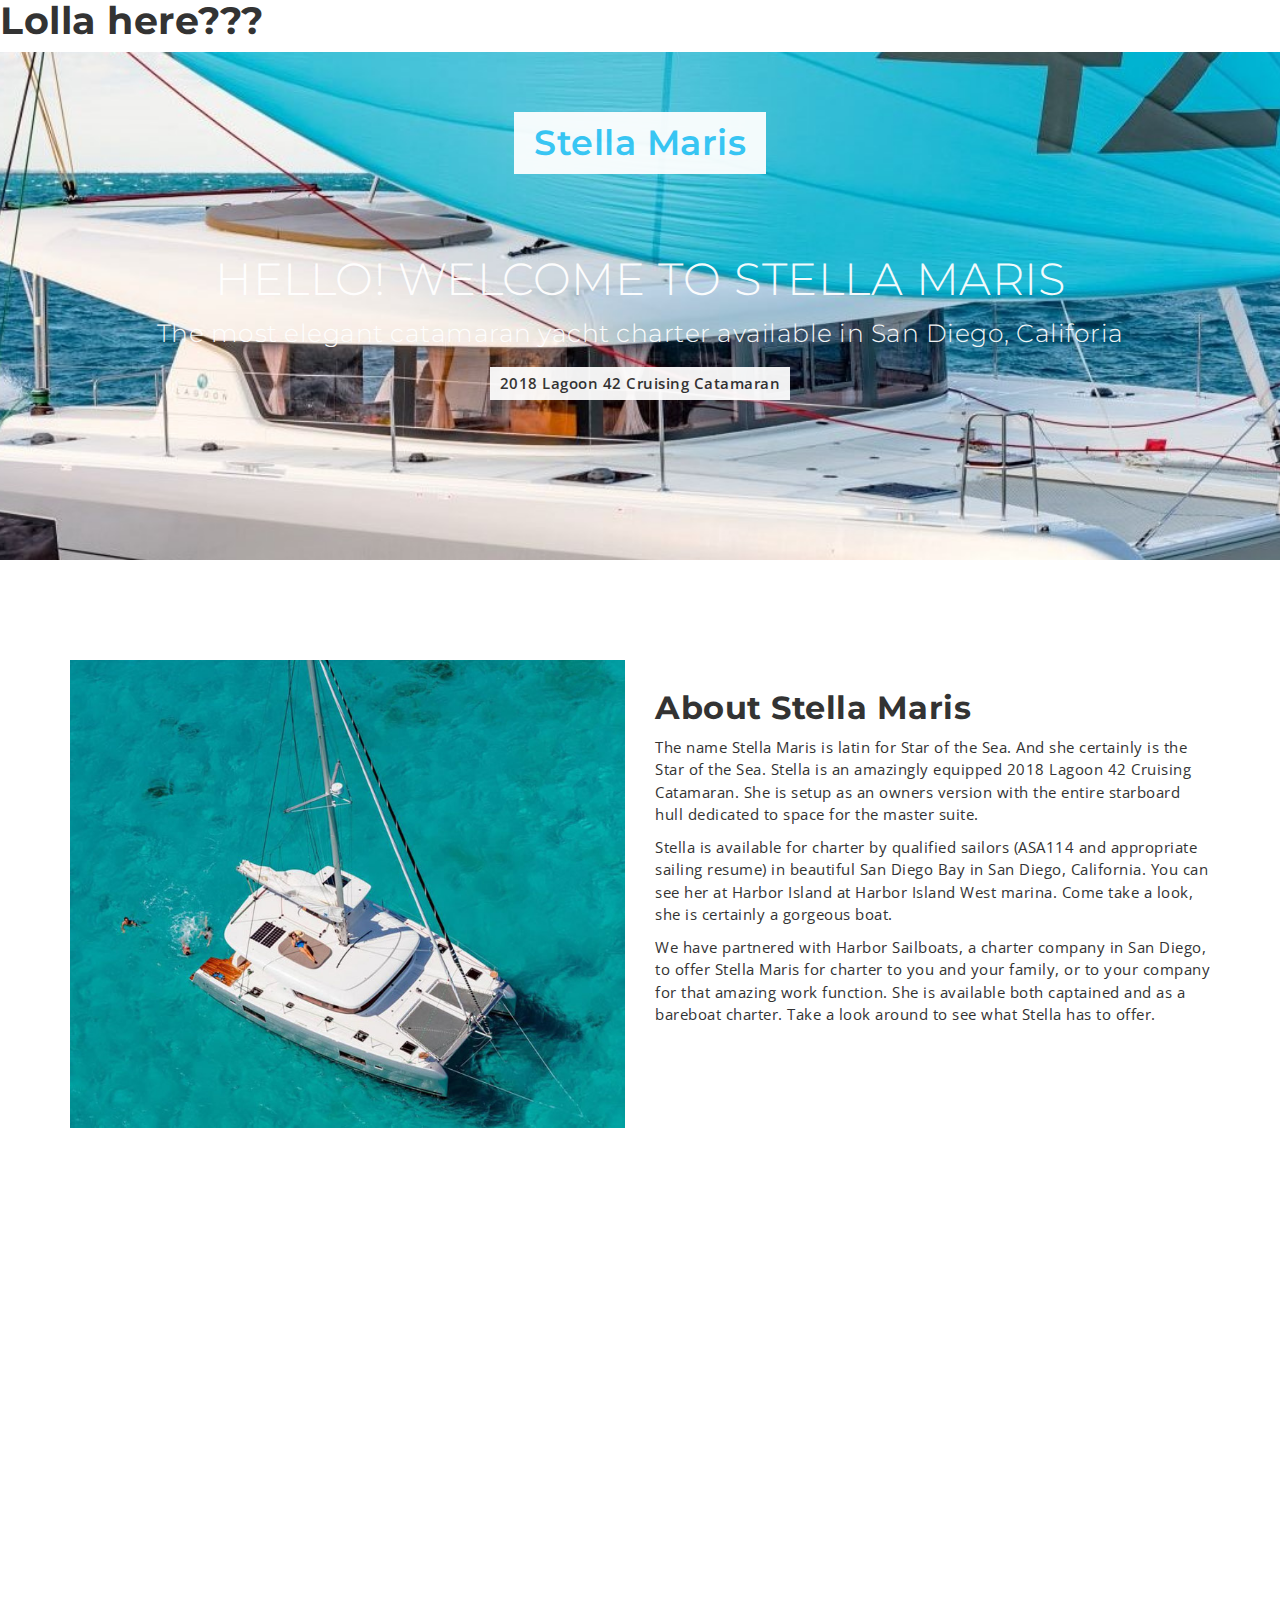
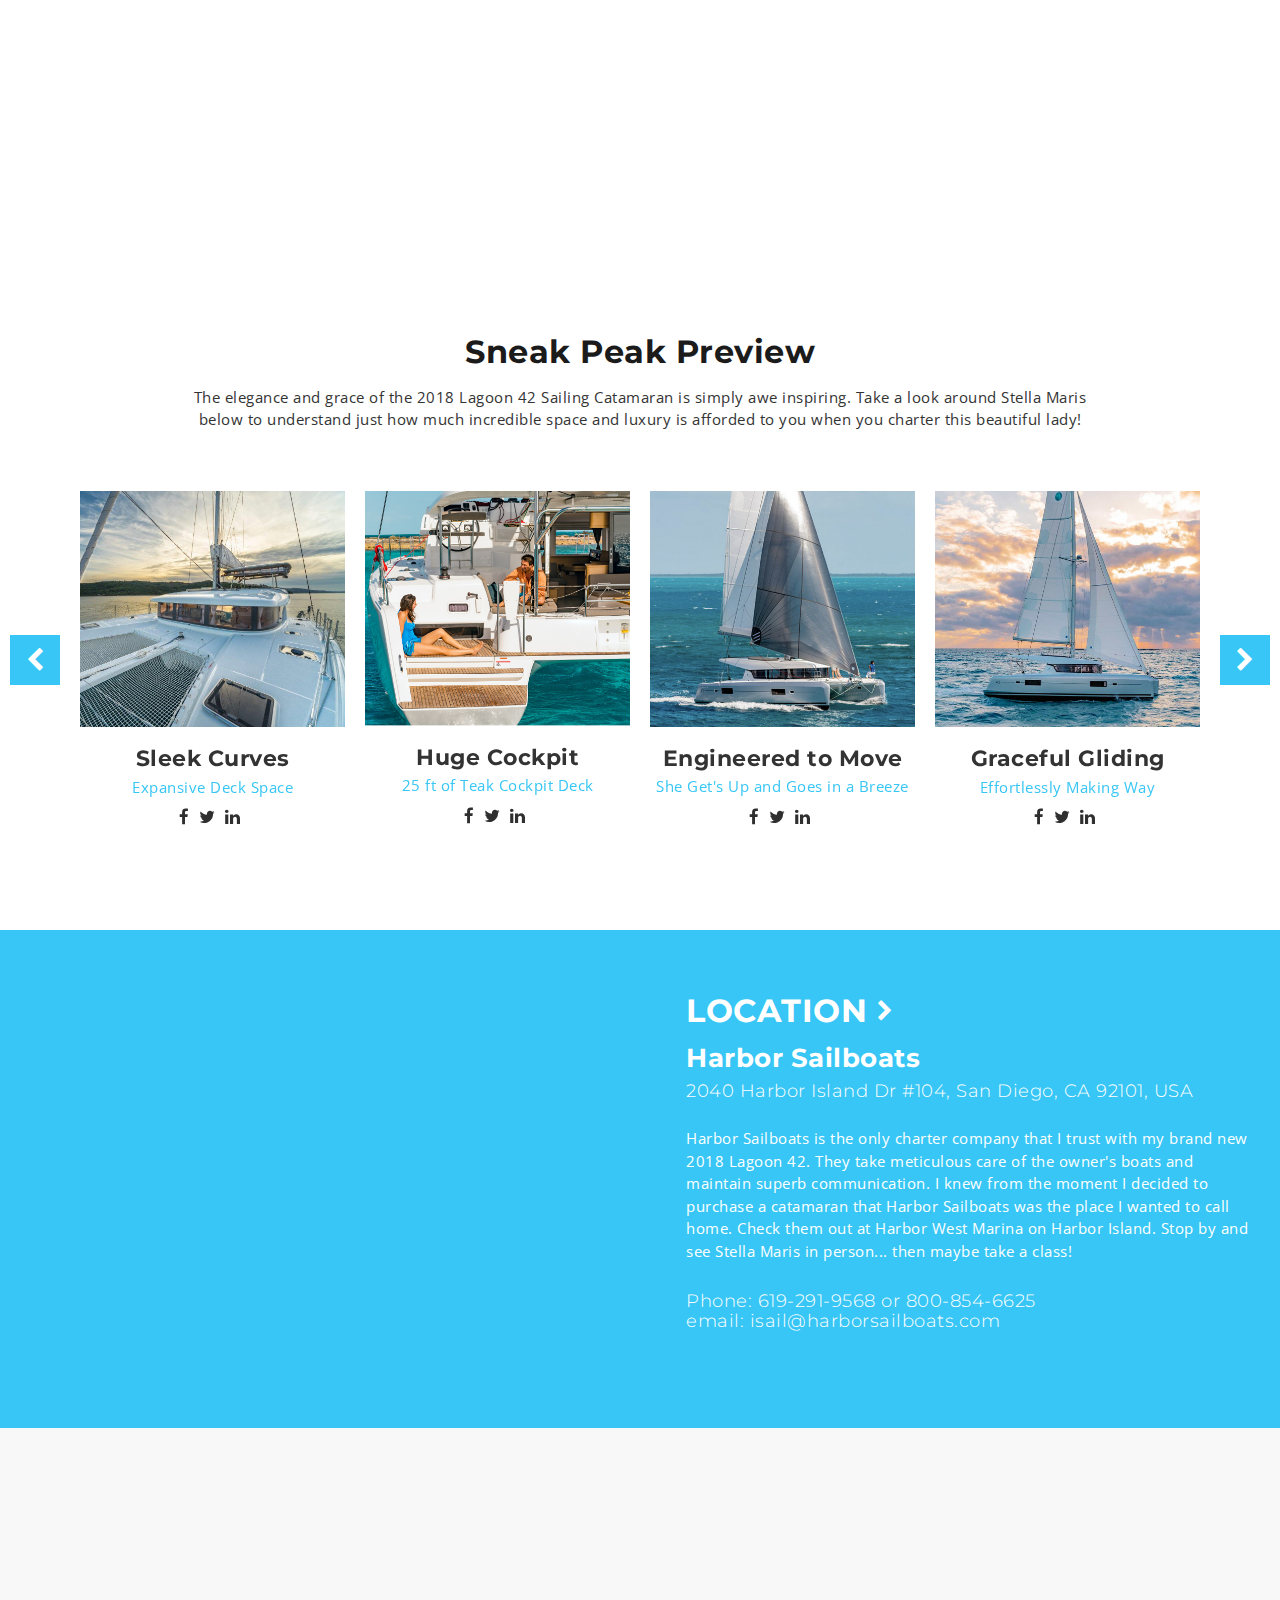
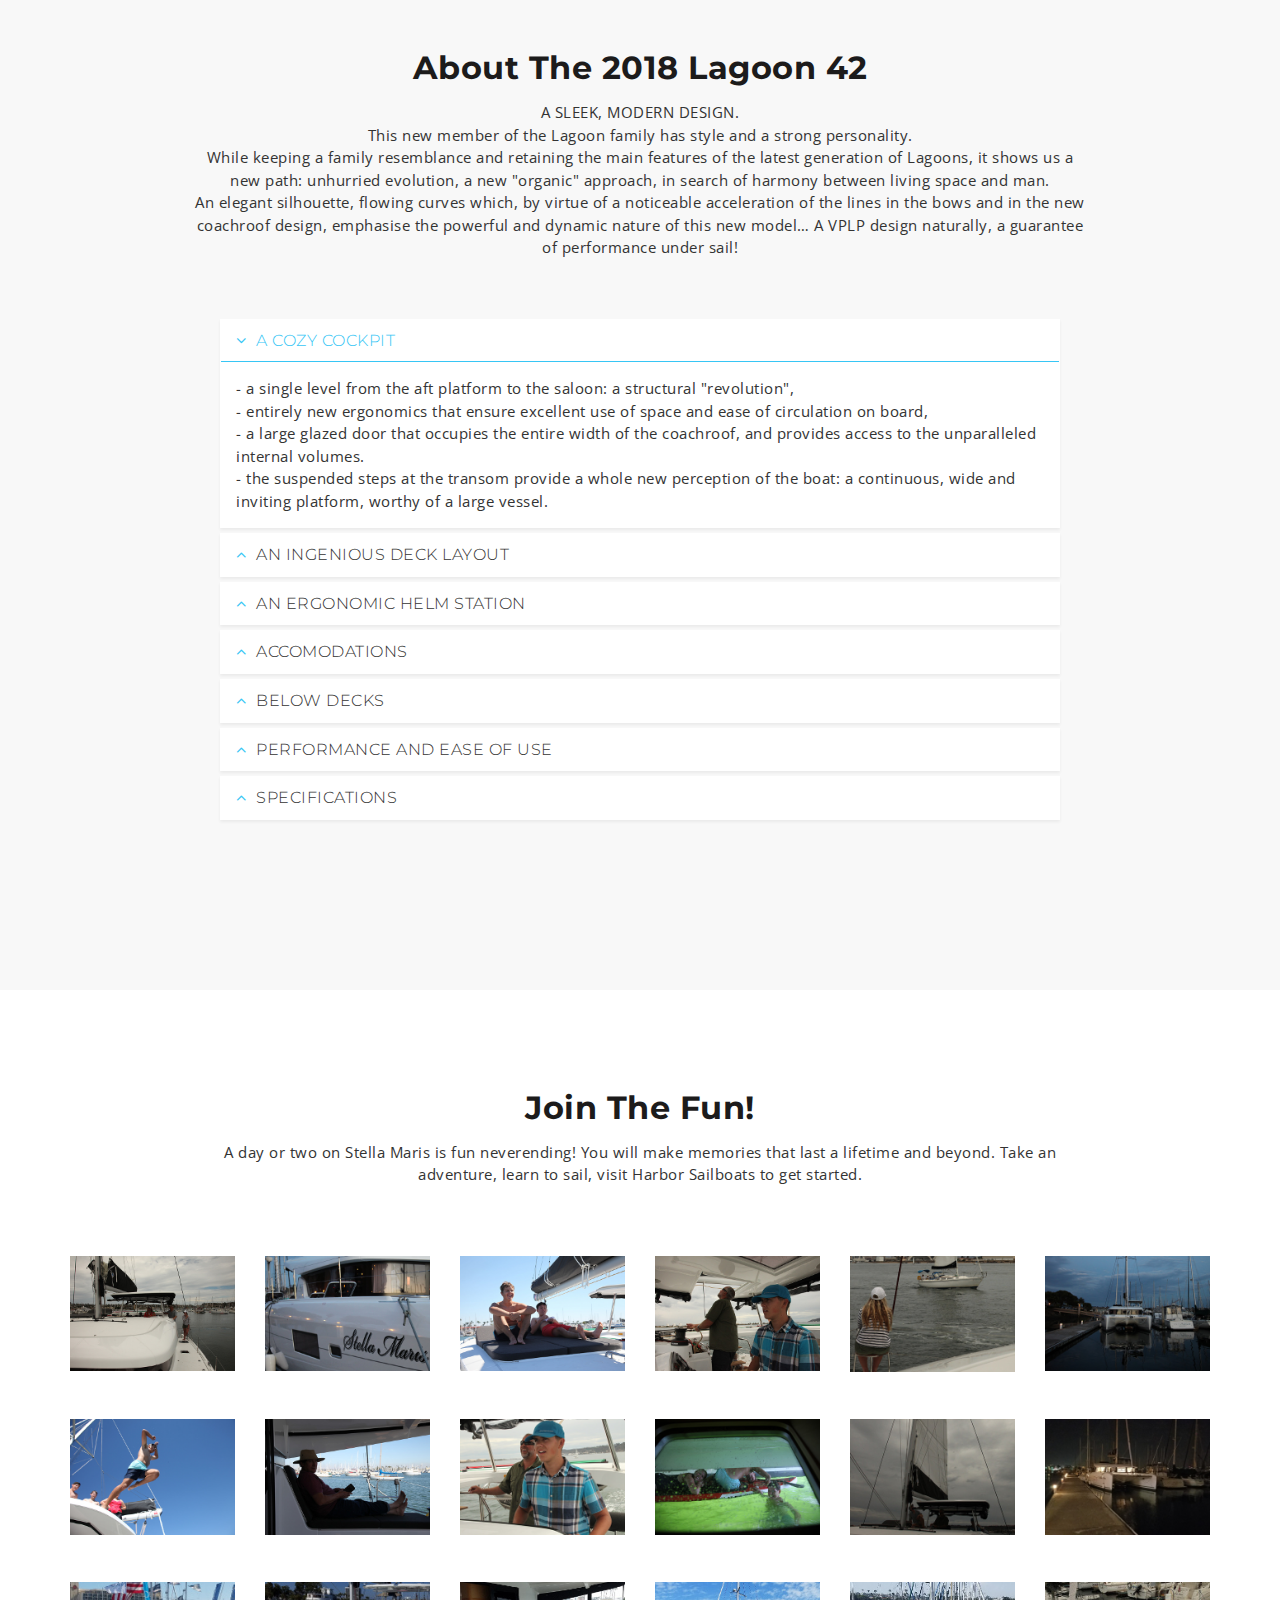
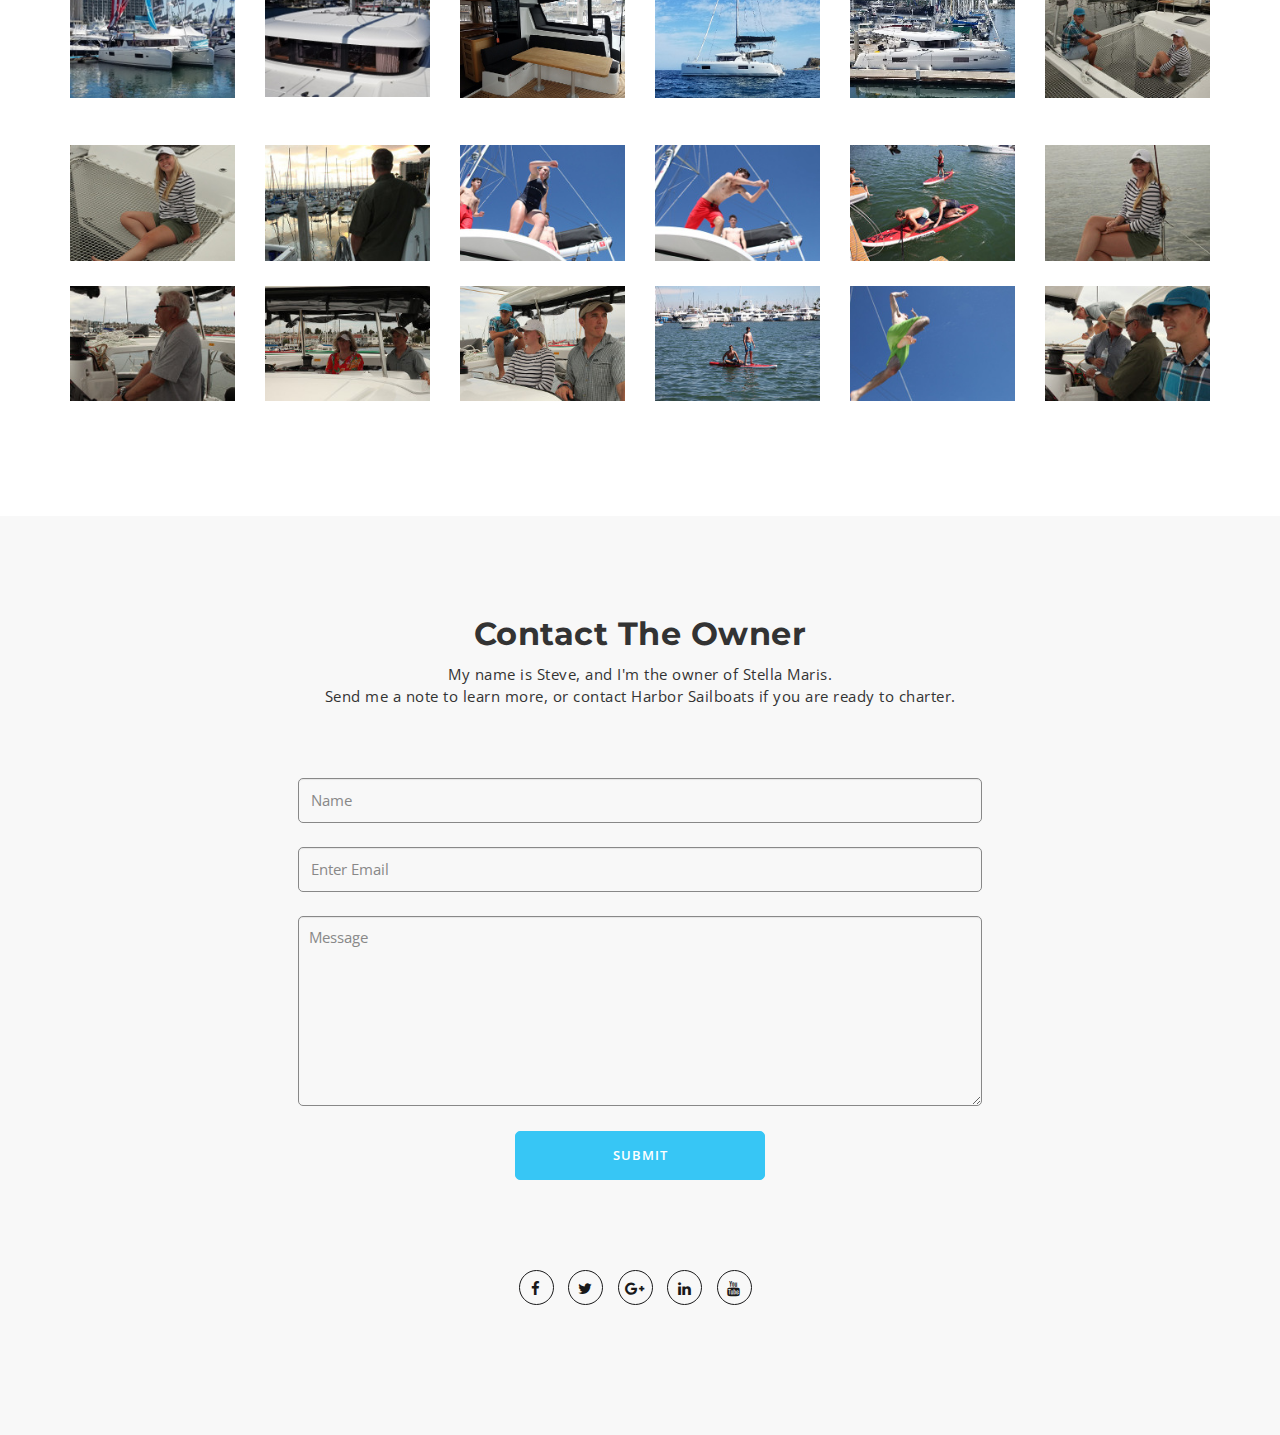
==== commit f902f635: "test2" ====
--- a/Detail/index.html
+++ b/Detail/index.html
@@ -19,7 +19,8 @@
 
     <!-- Main Style -->
     <link href="style.css" rel="stylesheet">
-
+	<!--Mobile Style  -->
+	<link rel="stylesheet" href="assets/css/style-mobile.css">
     <!-- Fonts -->
 
     <!-- Open Sans for body font -->
@@ -37,6 +38,7 @@
     <![endif]-->
   </head>
   <body>
+  <h1>Lolla here???</h1>
   	
   	<!-- Start Header -->
 	<header id="mu-hero" class="" role="banner">
--- a/Detail/assets/css/style-mobile.css
+++ b/Detail/assets/css/style-mobile.css
@@ -0,0 +1,25 @@
+@media (max-width: 414px) {
+	main section#mu-about .mu-about-area {
+		padding: 50px 0; }
+	main section#mu-speakers .mu-speakers-area {
+		padding: 50px 0; }
+	main section#mu-faq .mu-faq-area {
+		padding: 50px 0; }
+	main section#mu-faq .mu-faq-area .mu-title-area h2.mu-title br {
+		display: none; }
+	main section#mu-faq .mu-faq-area .mu-title-area p {
+		text-align: justify; }
+	main section#mu-faq .mu-faq-area .mu-title-area p br {
+		display: none; }
+	main section#mu-sponsors .mu-sponsors-area {
+		padding: 10% 5%; }
+	main section#mu-contact .mu-contact-area {
+		padding: 50px 0; }
+	footer#mu-footer .mu-footer-area {
+		padding: 0 0 30px 0; }
+	footer#mu-footer br {
+		display: none; } }
+
+@media (max-width: 414px) {
+	section#mu-faq .mu-faq-area .mu-faq-content .panel-group .panel-heading .panel-title a {
+		font-size: 12px; } }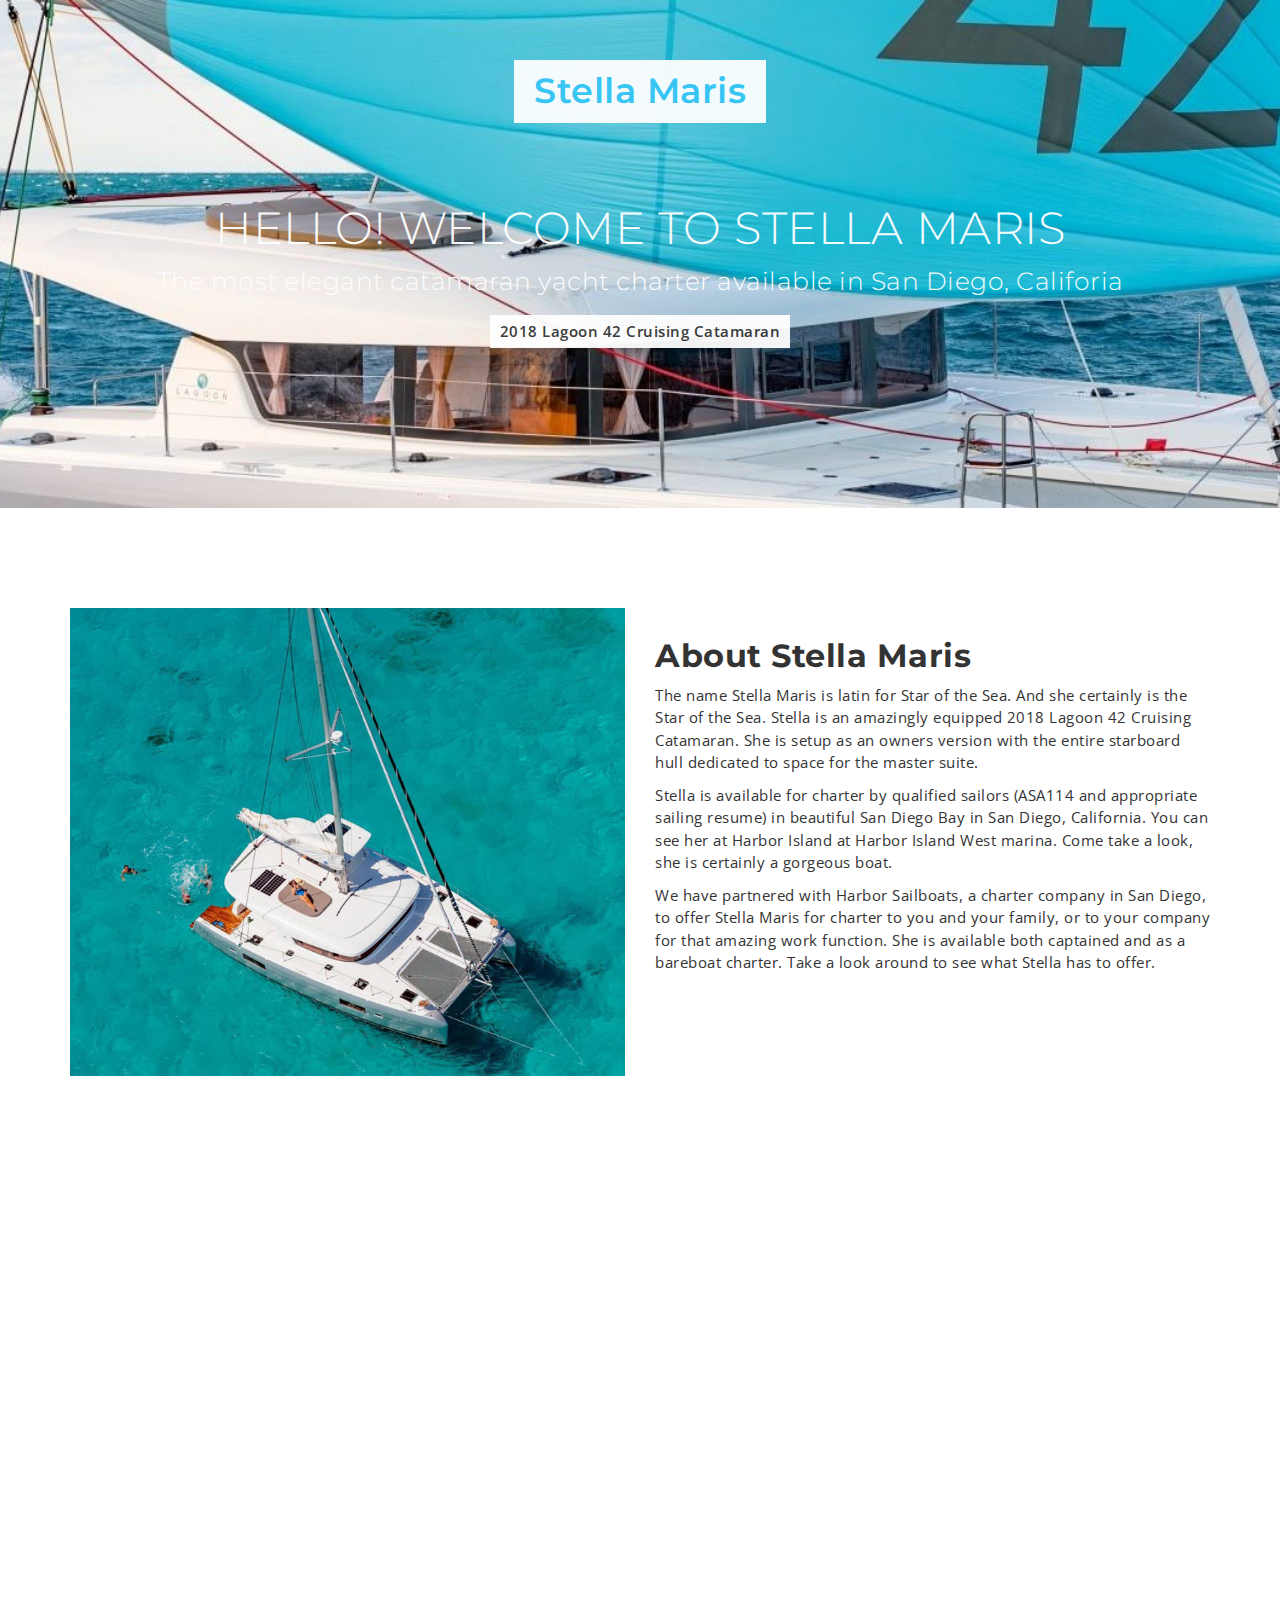
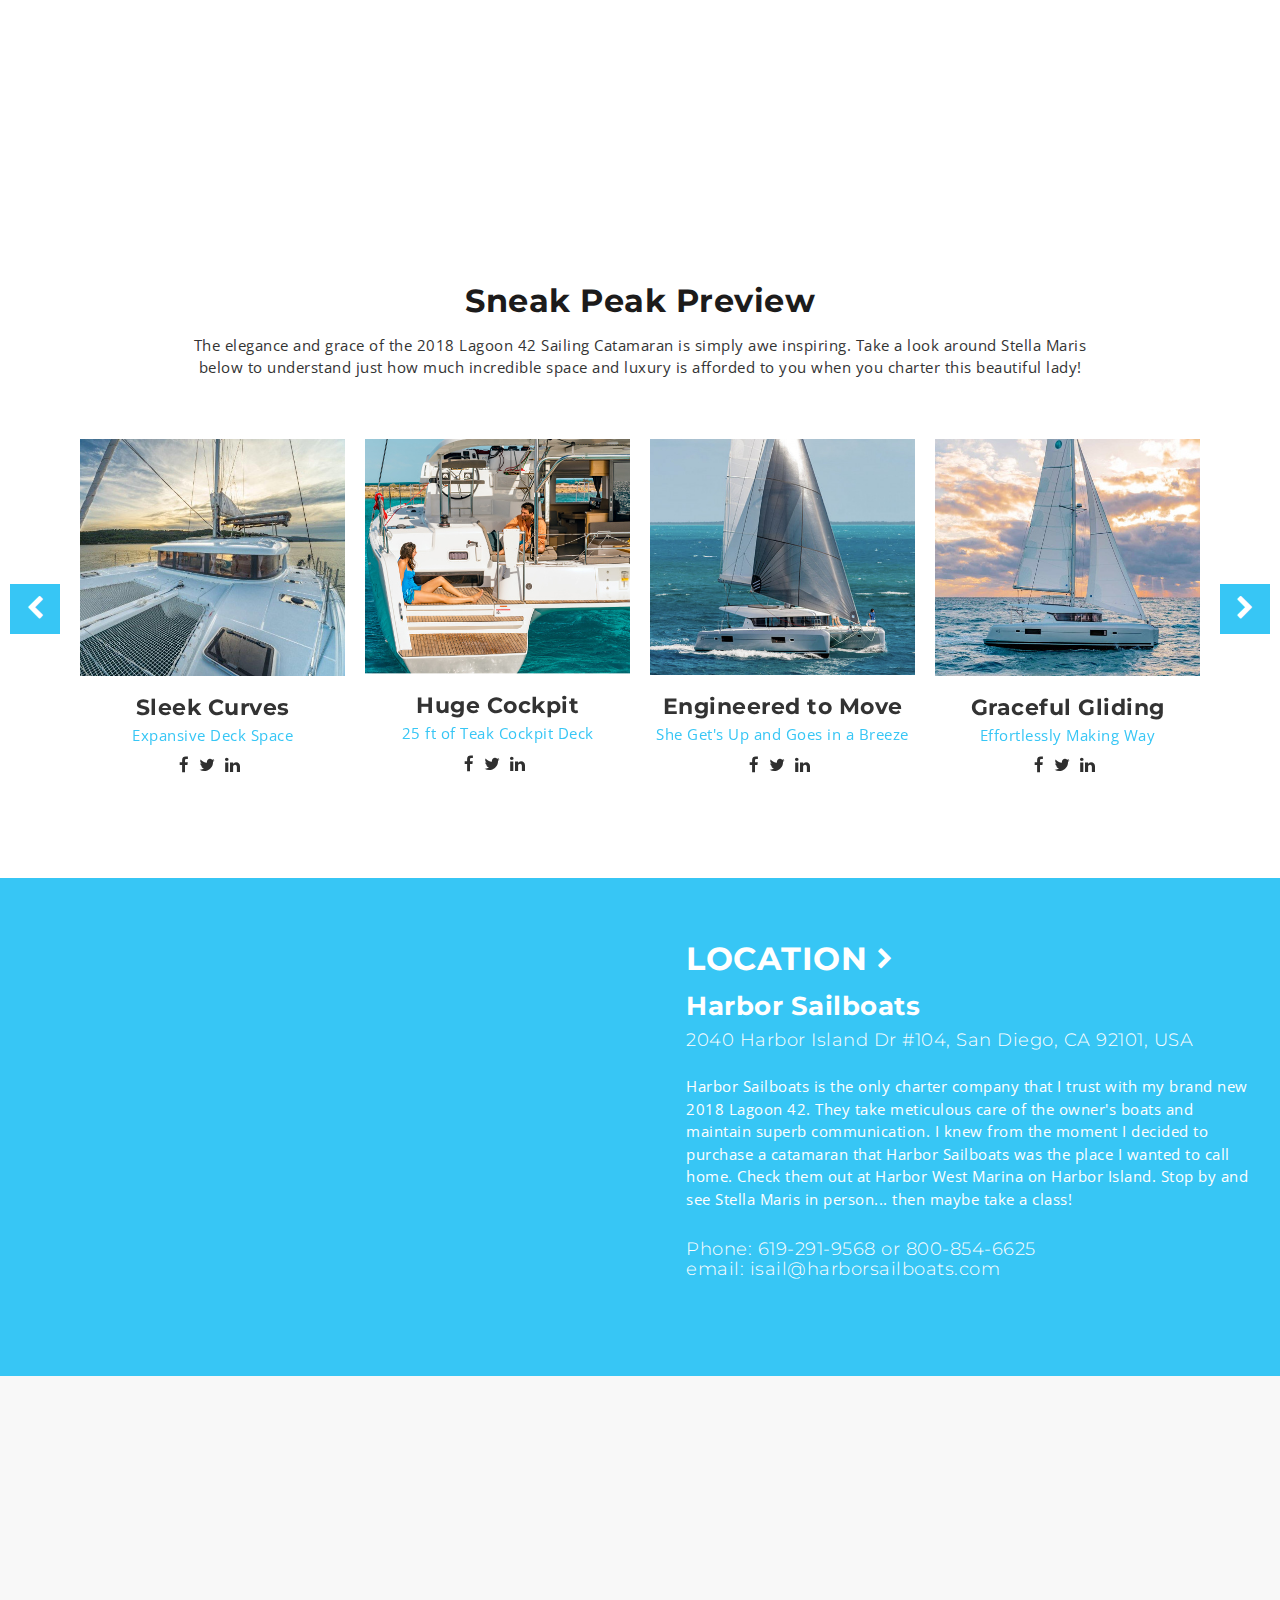
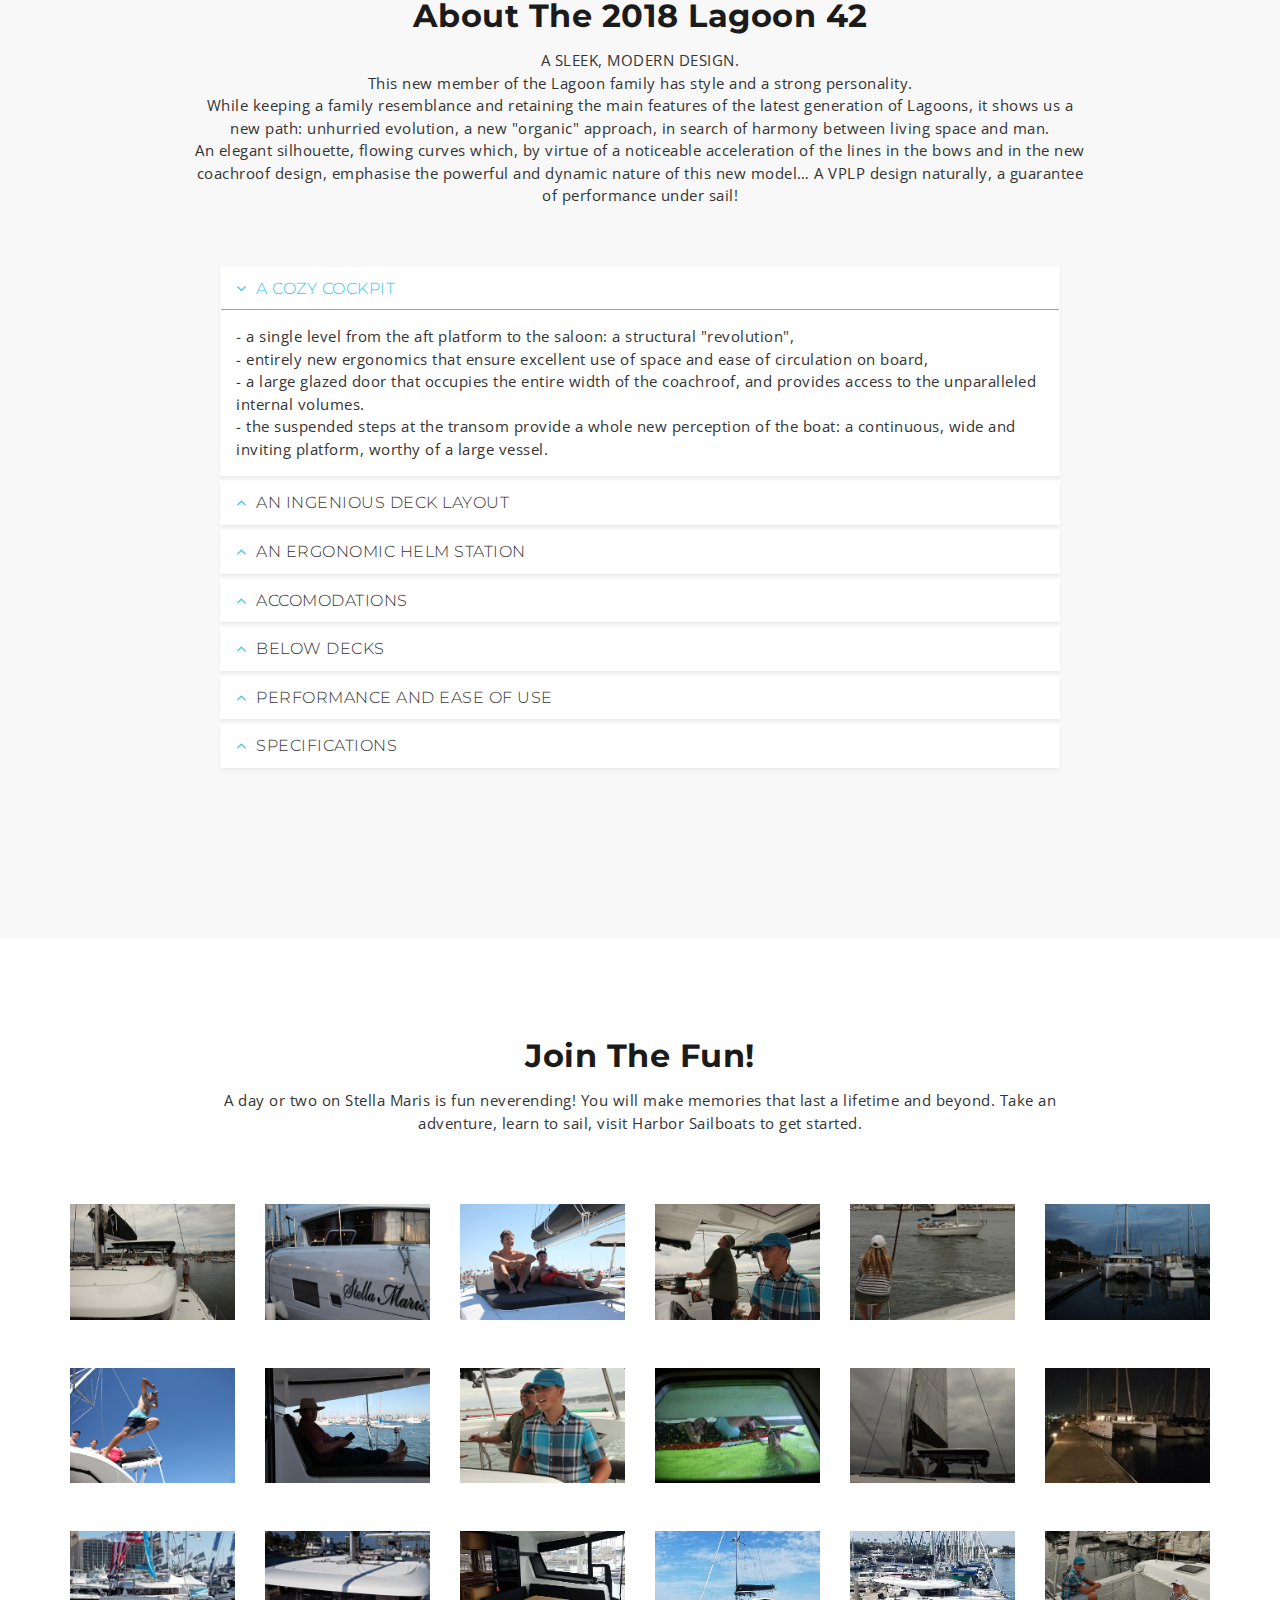
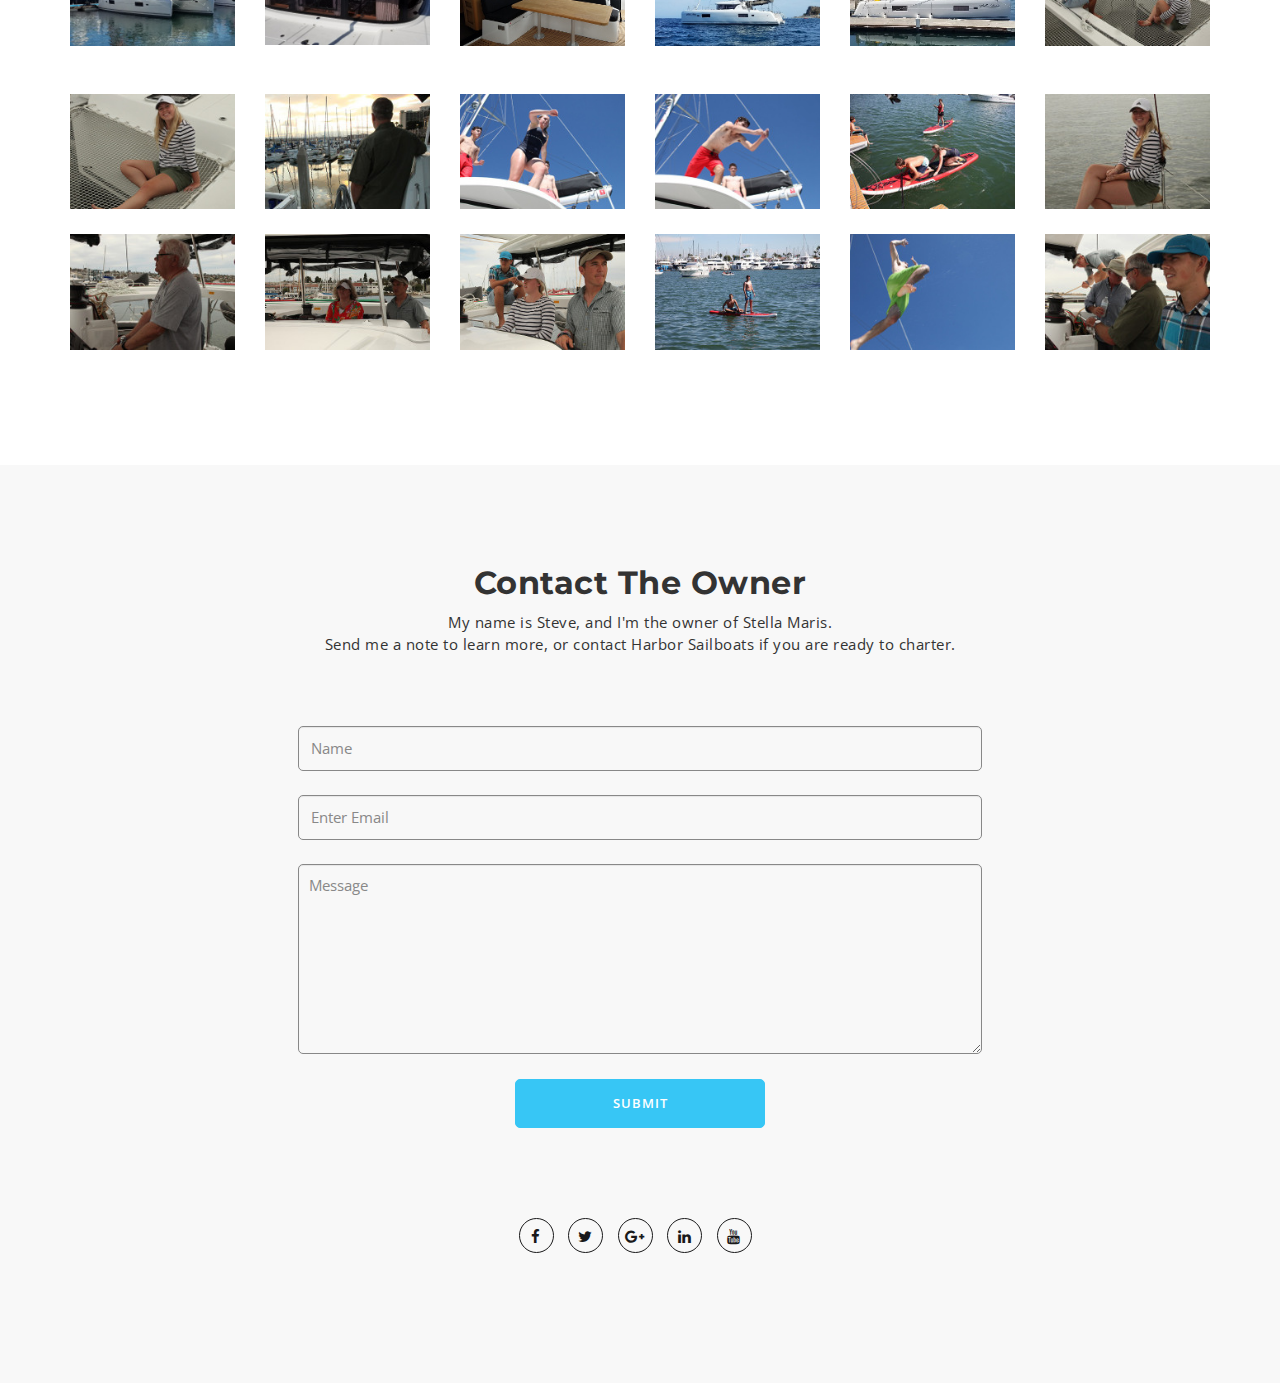
==== commit 473551d8: "test3" ====
--- a/Detail/index.html
+++ b/Detail/index.html
@@ -38,7 +38,6 @@
     <![endif]-->
   </head>
   <body>
-  <h1>Lolla here???</h1>
   	
   	<!-- Start Header -->
 	<header id="mu-hero" class="" role="banner">
--- a/Detail/assets/css/style-mobile.css
+++ b/Detail/assets/css/style-mobile.css
@@ -1,6 +1,33 @@
+@media (max-width: 1024px) {
+	main section#mu-video:before {
+		content: '';
+		position: fixed;
+		left: 0;
+		right: 0;
+		top: 0;
+		bottom: 0;
+		z-index: -1;
+	}
+}
+
 @media (max-width: 414px) {
 	main section#mu-about .mu-about-area {
 		padding: 50px 0; }
+
+
+
+	/*main section#mu-video:before {*/
+		/*content: '';*/
+		/*position: fixed;*/
+		/*left: 0;*/
+		/*right: 0;*/
+		/*top: 0;*/
+		/*bottom: 0;*/
+		/*z-index: -1;*/
+	/*}*/
+
+
+
 	main section#mu-speakers .mu-speakers-area {
 		padding: 50px 0; }
 	main section#mu-faq .mu-faq-area {
